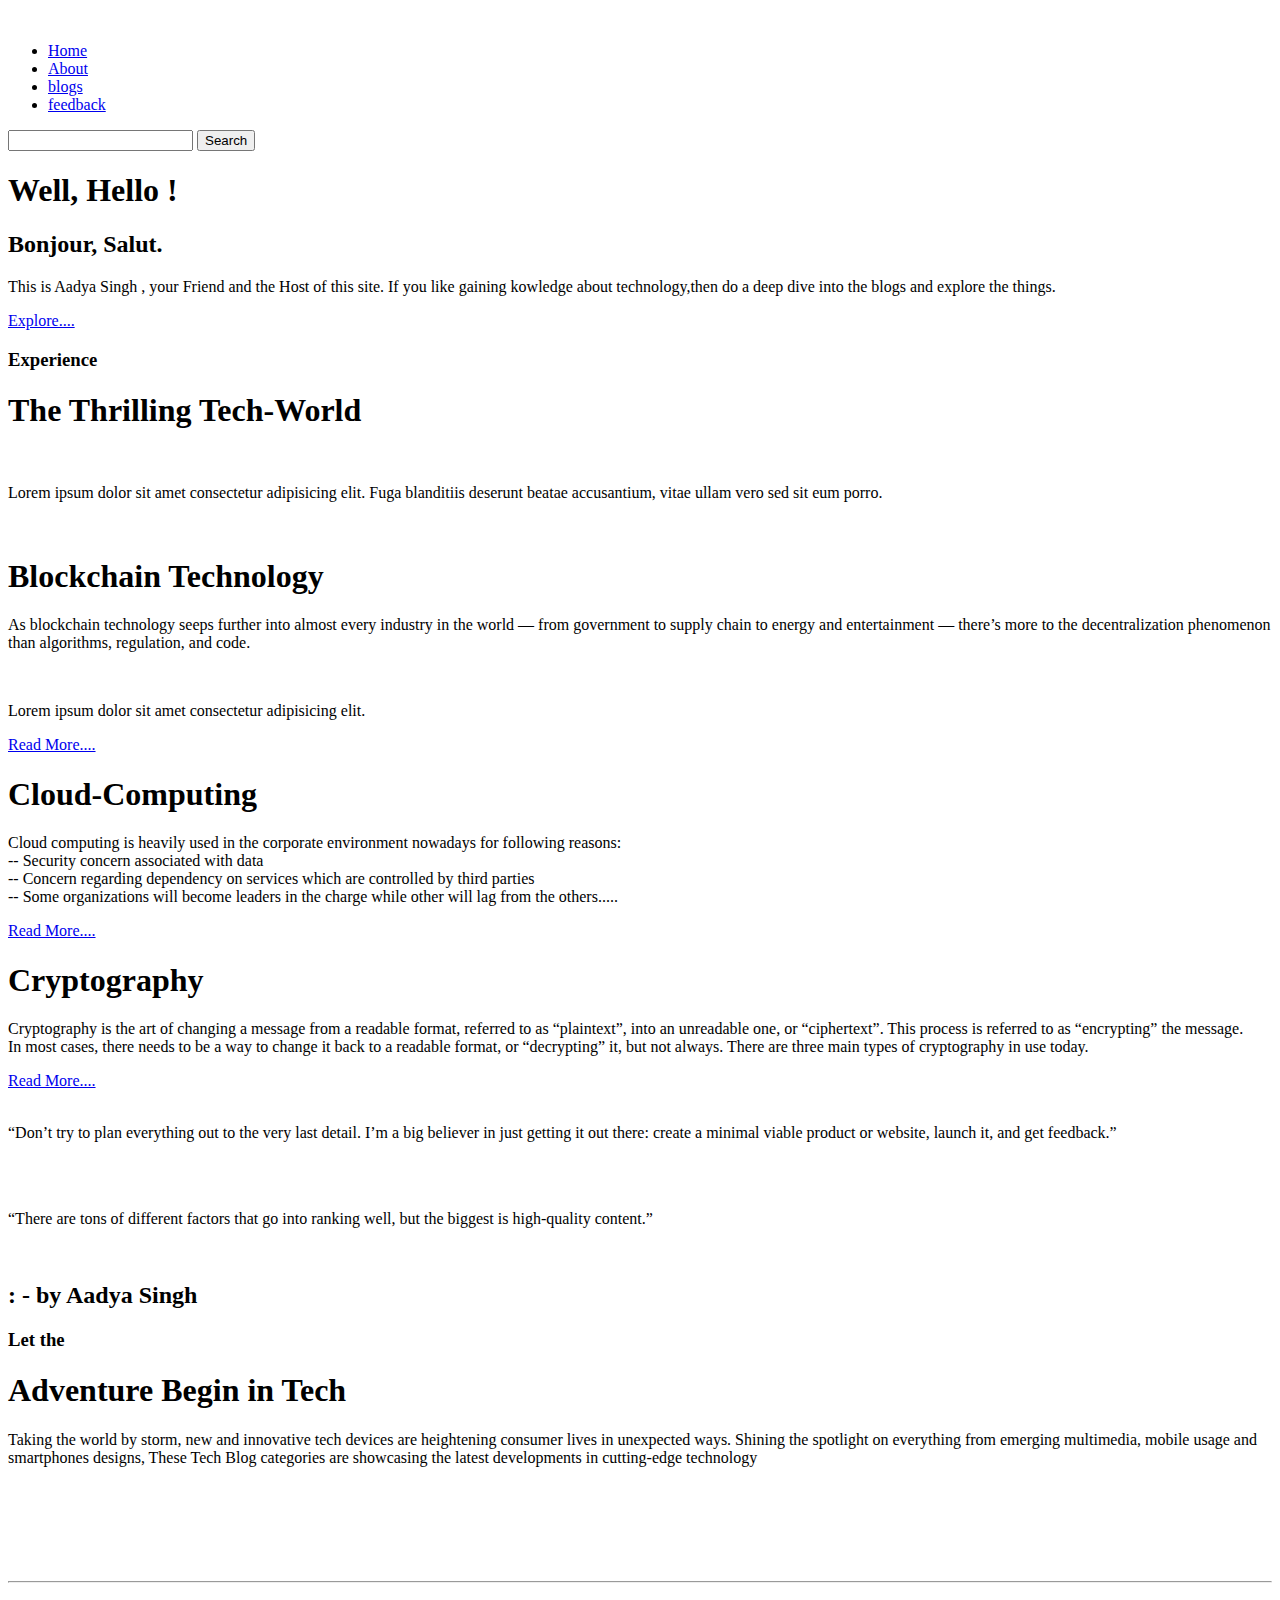
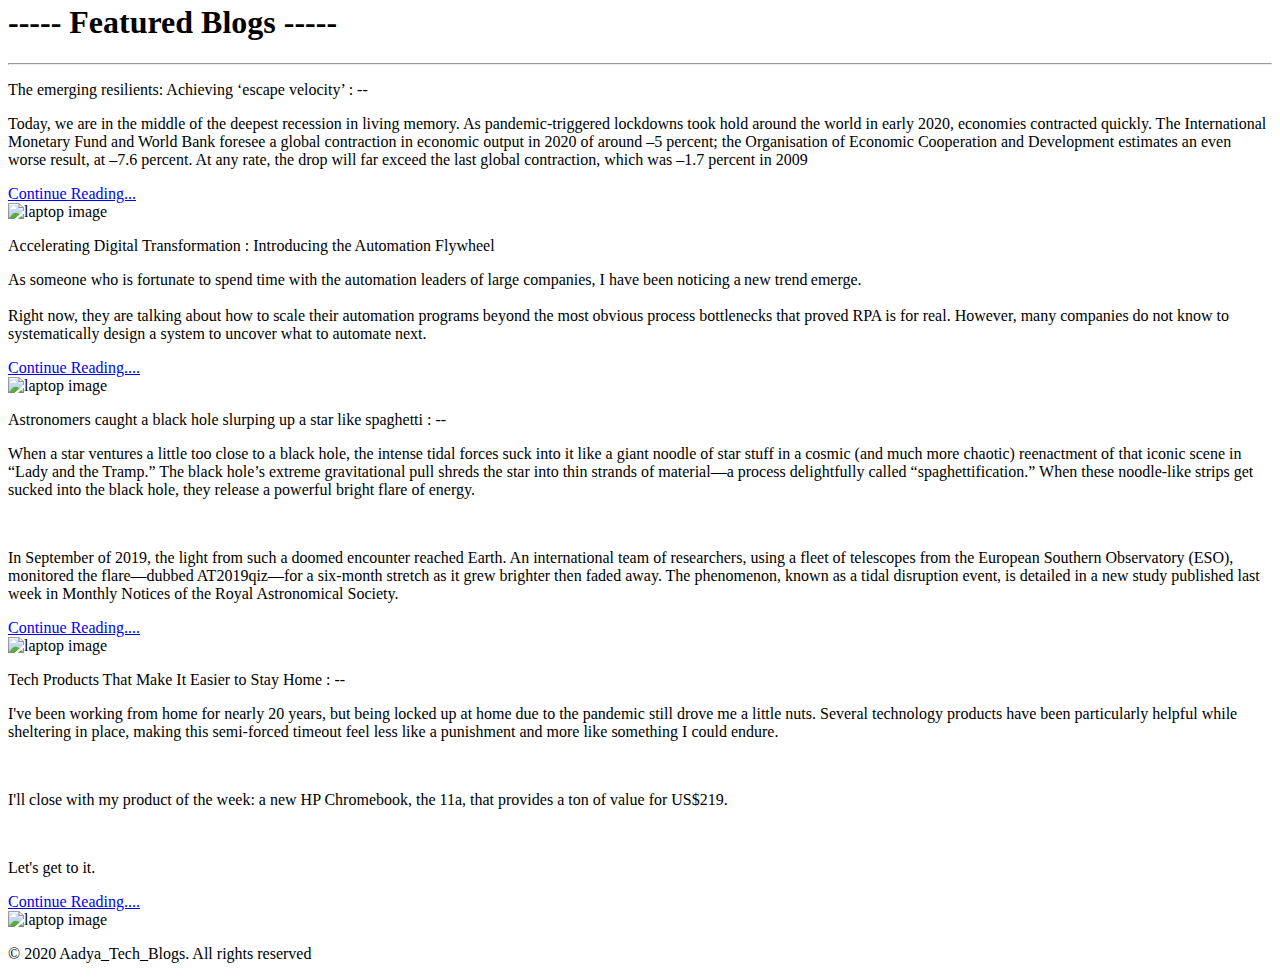
==== index.html @ 12268096 "Add files via upload" ====
<!doctype html>
<html lang="en">

<head>
    <meta charset="UTF-8">
    <meta name="viewport"
        content="width=device-width, user-scalable=no, initial-scale=1.0, maximum-scale=1.0, minimum-scale=1.0">
    <meta http-equiv="X-UA-Compatible" content="ie=edge">
    <title>Aadya's Tech blog | Home</title>
    <!--Ion Icons-->
    <link href="https://unpkg.com/ionicons@4.5.10-0/dist/css/ionicons.min.css" rel="stylesheet">
    <!--Google Fonts-->
    <link href="https://fonts.googleapis.com/css?family=Nunito&display=swap" rel="stylesheet">
    <link href="https://fonts.googleapis.com/css?family=Aldrich&display=swap" rel="stylesheet">
    <!--Our own stylesheet-->
    <link rel="stylesheet" href="styles.css">
    <link rel="stylesheet" href="responsive.css">
</head>

<body>
    <header>
        <div class="container">
            <nav class="navbar background h-nav-resp">
                <div class="nav-brand">
                    <!-- <a href="index.html"> -->
                    <a>
                        <img src="./images/logo.jpg" alt="">
                    </a>
                </div>

                <!-- <div class="menu-icons open">
                    <i class="icon ion-md-menu"></i>
                </div> -->

                <ul class="nav-list  v-class-resp">
                    <!-- <div class="menu-icons close">
                        <i class="icon ion-md-close"></i> -->

                    <li class="nav-item">
                        <a href="#" class="nav-link current">Home</a>
                    </li>

                    <li class="nav-item">
                        <a href="./about.html" class="nav-link">About</a>
                    </li>

                    <li class="nav-item">
                        <a href="#main" class="nav-link">blogs</a>
                    </li>

                    <li class="nav-item">
                        <a href="./feedback.html" class="nav-link">feedback</a>
                    </li>

                </ul>

                <div class="rightNav v-class-resp">
                    <input type="text" name="search" id="text">
                    <button class="btn "id="search">Search</button>
                </div>

                <div class="burger">
                    <div class="line"></div>
                    <div class="line"></div>
                    <div class="line"></div>
                </div>

            </nav>
        </div>
    </header>

    <main>
        <section class="hero">
            <div class="container">
                <div class="main-message">
                    <h1>Well, Hello !</h1>
                    <h2>Bonjour, Salut.</h2>
                    <p>
                        This is Aadya Singh , your Friend and the Host of this site. If you like gaining kowledge about
                        technology,then do a deep dive into the blogs and explore the things.
                    </p>
                    <div class="cta">
                        <a href="#section" class="btn">Explore....</a>
                    </div>
                </div>
                <!-- </div> -->
        </section>

        <section class="experience-outdoors">
            <div class="container">
                <div class="title-heading" id="section">
                    <h3>Experience</h3>
                    <h1>The Thrilling Tech-World</h1>
                    <br>
                    <p>Lorem ipsum dolor sit amet consectetur adipisicing elit. Fuga blanditiis deserunt beatae
                        accusantium, vitae ullam vero sed sit eum porro.</p>
                    <br>
                </div>

                <div class="activities-grid">
                    <!-- grid item 1 -->
                    <div class="activities-grid-item star-gazing">
                        <i class="icon ion-md-star"></i>
                        <h1>Blockchain Technology</h1>
                        <p>As blockchain technology seeps further into almost every industry in the world — from
                            government to supply chain to energy and entertainment — there’s more to the
                            decentralization phenomenon than algorithms, regulation, and code. </p>
                        <br>
                        <p>Lorem ipsum dolor sit amet consectetur adipisicing elit.</p>
                        <a
                            href="https://medium.com/singulardtv/the-7-best-blogs-for-learning-about-blockchain-culture-fe381e6a41e6">Read
                            More....</a>
                    </div>

                    <!-- grid item 2 -->
                    <div class="activities-grid-item hiking">
                        <i class="icon ion-md-compass"></i>
                        <h1>Cloud-Computing</h1>
                        <p>Cloud computing is heavily used in the corporate environment nowadays for following reasons:
                            <br>
                            -- Security concern associated with data
                            <br>
                            -- Concern regarding dependency on services which are controlled by third parties
                            <br>
                            -- Some organizations will become leaders in the charge while other will lag from the
                            others.....

                        </p>
                        <a href="https://intellipaat.com/blog/understanding-cloud-computing/">Read More....</a>
                    </div>

                    <!-- grid item 3 -->
                    <div class="activities-grid-item camping">
                        <i class="icon ion-md-star"></i>
                        <h1>Cryptography</h1>
                        <p>Cryptography is the art of changing a message from a readable format, referred to as
                            “plaintext”, into an unreadable one, or “ciphertext”. This process is referred to as
                            “encrypting” the message.
                            <br>
                            In most cases, there needs to be a way to change it back to a
                            readable format, or “decrypting” it, but not always. There are three main types of
                            cryptography in use today.</p>
                        <a href="https://www.comparitech.com/blog/information-security/cryptography-guide/">Read
                            More....</a>
                    </div>


                </div>
            </div>
        </section>

        <section class="testimonials">
            <div class="container">
                <div class="testimonial">
                    <div class="testimonial-text-box">
                        <br>
                        <p>“Don’t try to plan everything out to the very last detail. I’m a big believer in just getting
                            it out there: create a minimal viable product or website, launch it, and get feedback.”</p>
                        <br>
                        <br>
                        <p>“There are tons of different factors that go into ranking well, but the biggest is
                            high-quality content.”</p>
                        <i class="icon ion-md-quote"></i>
                    </div>
                    <div class="testimonial-customer">
                        <br>
                        <h2>: - by Aadya Singh</h2>
                    </div>
                </div>

            </div>
        </section>

        <section class="begin-adventure">
            <div class="container">
                <div class="title-heading" id="main">
                    <h3>Let the</h3>
                    <h1>Adventure Begin in Tech</h1>
                    <p>Taking the world by storm, new and innovative tech devices are heightening consumer lives in
                        unexpected ways. Shining the spotlight on everything from emerging multimedia, mobile usage and
                        smartphones designs, These Tech Blog categories are showcasing the latest developments in
                        cutting-edge technology</p>
                    <br>
                    <br>
                    <br>
                    <br>
                    <br>
                    <hr>
                    <h1>----- Featured Blogs -----</h1>
                    <hr>
                </div>
                <!-- <div class="adventure-grid">
                   // adventure grid item 1 //
                    <div class="adventure-grid-item">
                        <p>Lorem ipsum dolor sit amet consectetur adipisicing elit. Sed reiciendis quo, numquam aliquam
                            error iure molestias temporibus iusto ullam consequuntur! Corrupti minima eveniet suscipit
                            distinctio et rem, aut mollitia sed.</p>
                    </div> -->
            </div>
        </section>

        <section class="section">
            <div class="paras">
                <p class="sectionTag text-big">The emerging resilients: Achieving ‘escape velocity’ : --</p>
                <p class="sectionSubTag text-small"></p>
                <p> Today, we are in the middle of the deepest recession in living memory. As pandemic-triggered
                    lockdowns took hold around the world in early 2020, economies contracted quickly. The International
                    Monetary Fund and World Bank foresee a global contraction in economic output in 2020 of around –5
                    percent; the Organisation of Economic Cooperation and Development estimates an even worse result, at
                    –7.6 percent. At any rate, the drop will far exceed the last global contraction, which was –1.7
                    percent in 2009</p>
                <a
                    href="https://www.mckinsey.com/business-functions/risk/our-insights/the-emerging-resilients-achieving-escape-velocity">Continue
                    Reading...</a>
            </div>
            <div class="thumbnail">
                <img src="https://source.unsplash.com/900x900/?escapevelocity,science" alt="laptop image">
            </div>
        </section>

        <section class="section-left" id="about">
            <div class="paras">
                <p class="sectionTag text-big">Accelerating Digital Transformation : Introducing the Automation Flywheel
                </p>
                <p class="sectionSubTag text-small"></p>
                <p>As someone who is fortunate to spend time with the automation leaders of large companies, I have been
                    noticing a new trend emerge.
                    <br>
                    <br>
                    Right now, they are talking about how to scale their automation programs beyond the most obvious
                    process bottlenecks that proved RPA is for real. However, many companies do not know to
                    systematically design a system to uncover what to automate next.</p>
                <a href="https://www.uipath.com/blog/introducing-automation-flywheel">Continue Reading....</a>
            </div>
            <div class="thumbnail">
                <img src="https://source.unsplash.com/900x900/?robot,robotics" alt="laptop image">
            </div>
        </section>

        <section class="section" id="services">
            <div class="paras">
                <p class="sectionTag text-big">Astronomers caught a black hole slurping up a star like spaghetti : --
                </p>
                <p class="sectionSubTag text-small"></p>
                <p>When a star ventures a little too close to a black hole, the intense tidal forces suck into it like a
                    giant noodle of star stuff in a cosmic (and much more chaotic) reenactment of that iconic scene in
                    “Lady and the Tramp.” The black hole’s extreme gravitational pull shreds the star into thin strands
                    of material—a process delightfully called “spaghettification.” When these noodle-like strips get
                    sucked into the black hole, they release a powerful bright flare of energy.</p>
                <br>
                <p>In September of 2019, the light from such a doomed encounter reached Earth. An international team of
                    researchers, using a fleet of telescopes from the European Southern Observatory (ESO), monitored the
                    flare—dubbed AT2019qiz—for a six-month stretch as it grew brighter then faded away. The phenomenon,
                    known as a tidal disruption event, is detailed in a new study published last week in Monthly Notices
                    of the Royal Astronomical Society.</p>
                    <a href="https://www.popsci.com/story/science/black-hole-spaghettification-captured/">Continue Reading....</a>
            </div>
            <div class="thumbnail">
                <img src="https://source.unsplash.com/900x900/?blackhole,technology" alt="laptop image">
            </div>
        </section>

        <section class="section-left" id="about">
            <div class="paras">
                <p class="sectionTag text-big">Tech Products That Make It Easier to Stay Home : --</p>
                <p class="sectionSubTag text-small"></p>
                <p>I've been working from home for nearly 20 years, but being locked up at home due to the pandemic
                    still drove me a little nuts. Several technology products have been particularly helpful while
                    sheltering in place, making this semi-forced timeout feel less like a punishment and more like
                    something I could endure.</p>
                <br>
                <p>I'll close with my product of the week: a new HP Chromebook, the 11a, that provides a ton of value
                    for US$219.</p>
                <br>
                <p>Let's get to it.</p>
                <a href="https://www.technewsworld.com/story/86707.html">Continue Reading....</a>
            </div>
            <div class="thumbnail">
                <img src="https://source.unsplash.com/900x900/?technology,gadgets" alt="laptop image">
            </div>
        </section>

        <!-- 
            <section>
                 adventure grid item 2 
                <div class="adventure-grid-item">
                    <p>Lorem ipsum dolor sit amet consectetur adipisicing elit. Sed reiciendis quo, numquam aliquam
                        error iure molestias temporibus iusto ullam consequuntur! Corrupti minima eveniet suscipit
                        distinctio et rem, aut mollitia sed.</p>
                </div>

                <a class=btn href="#">Book your adventure</a>
            </section> -->


    </main>

    <footer>
        <p>&copy; 2020  Aadya_Tech_Blogs.  All rights reserved</p>
    </footer>
    <script type="text/javascript" src="scripts.js"></script>
</body>
    
</html>
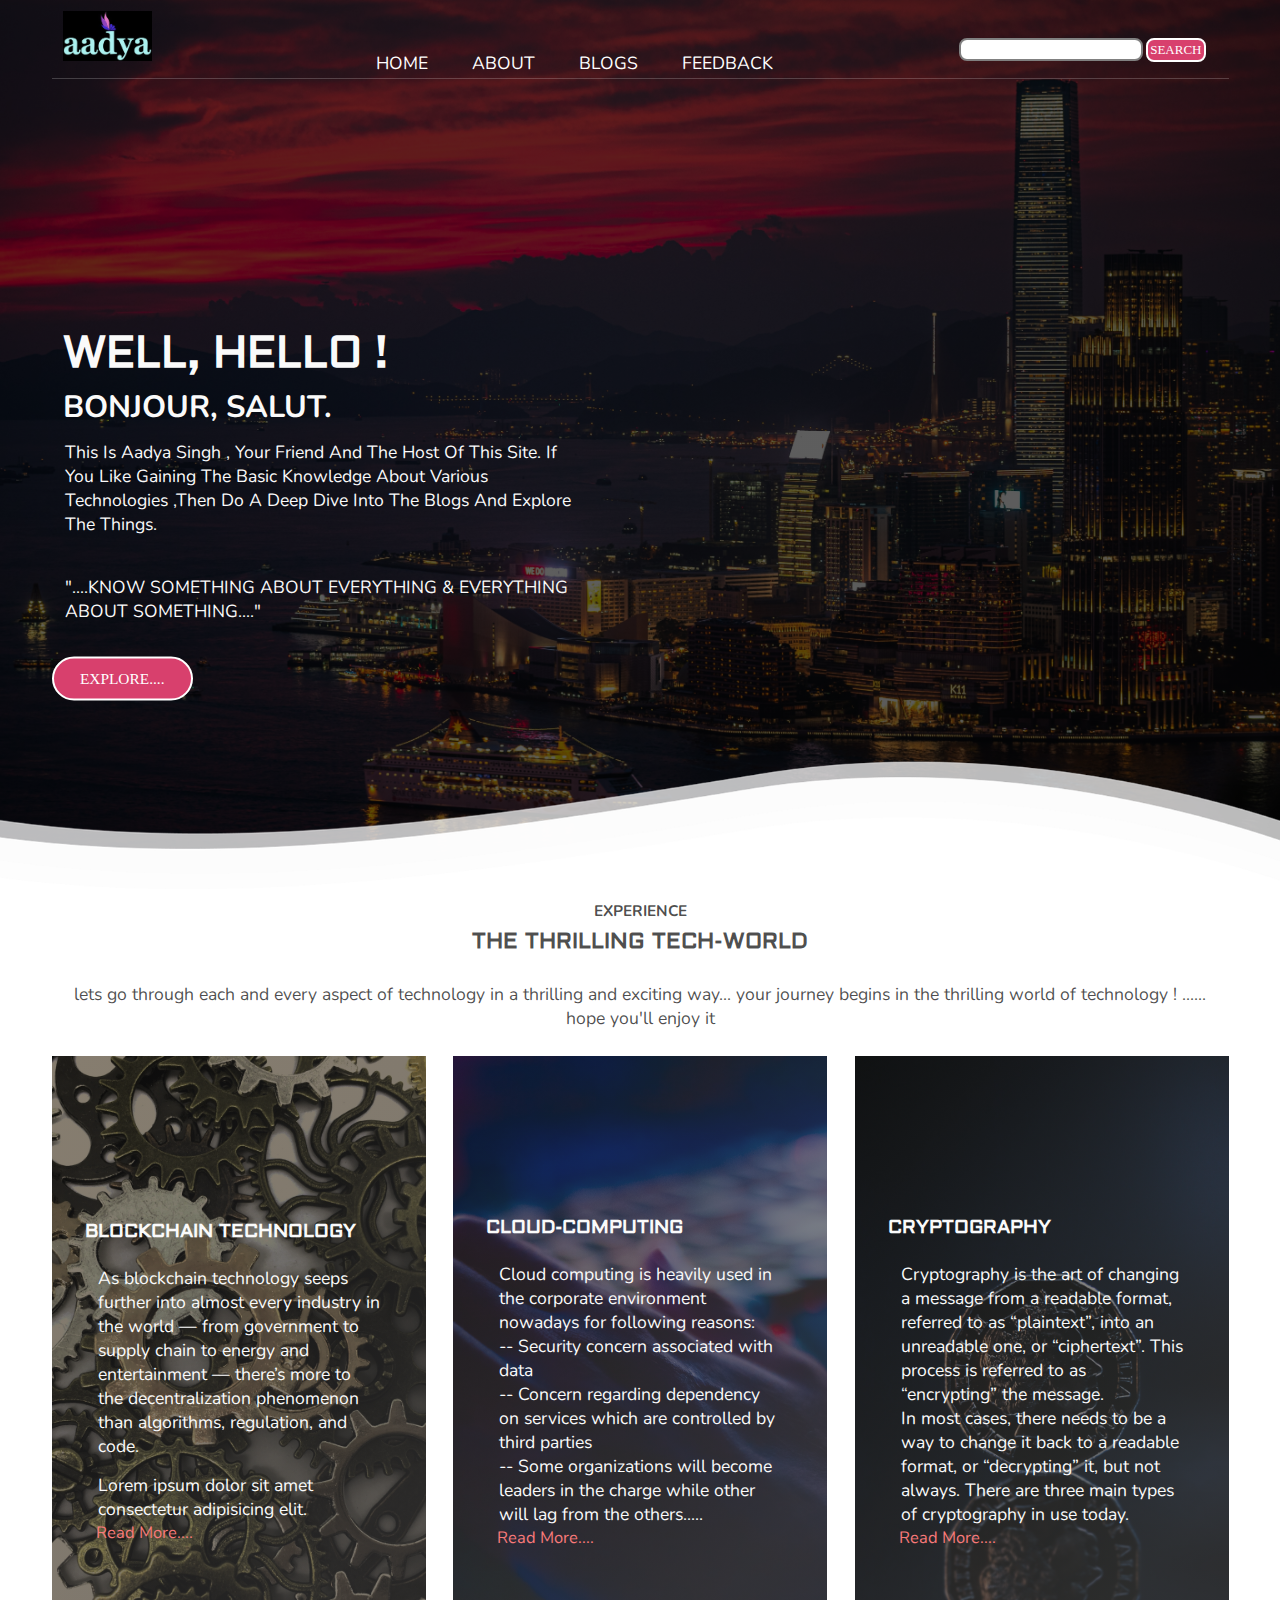
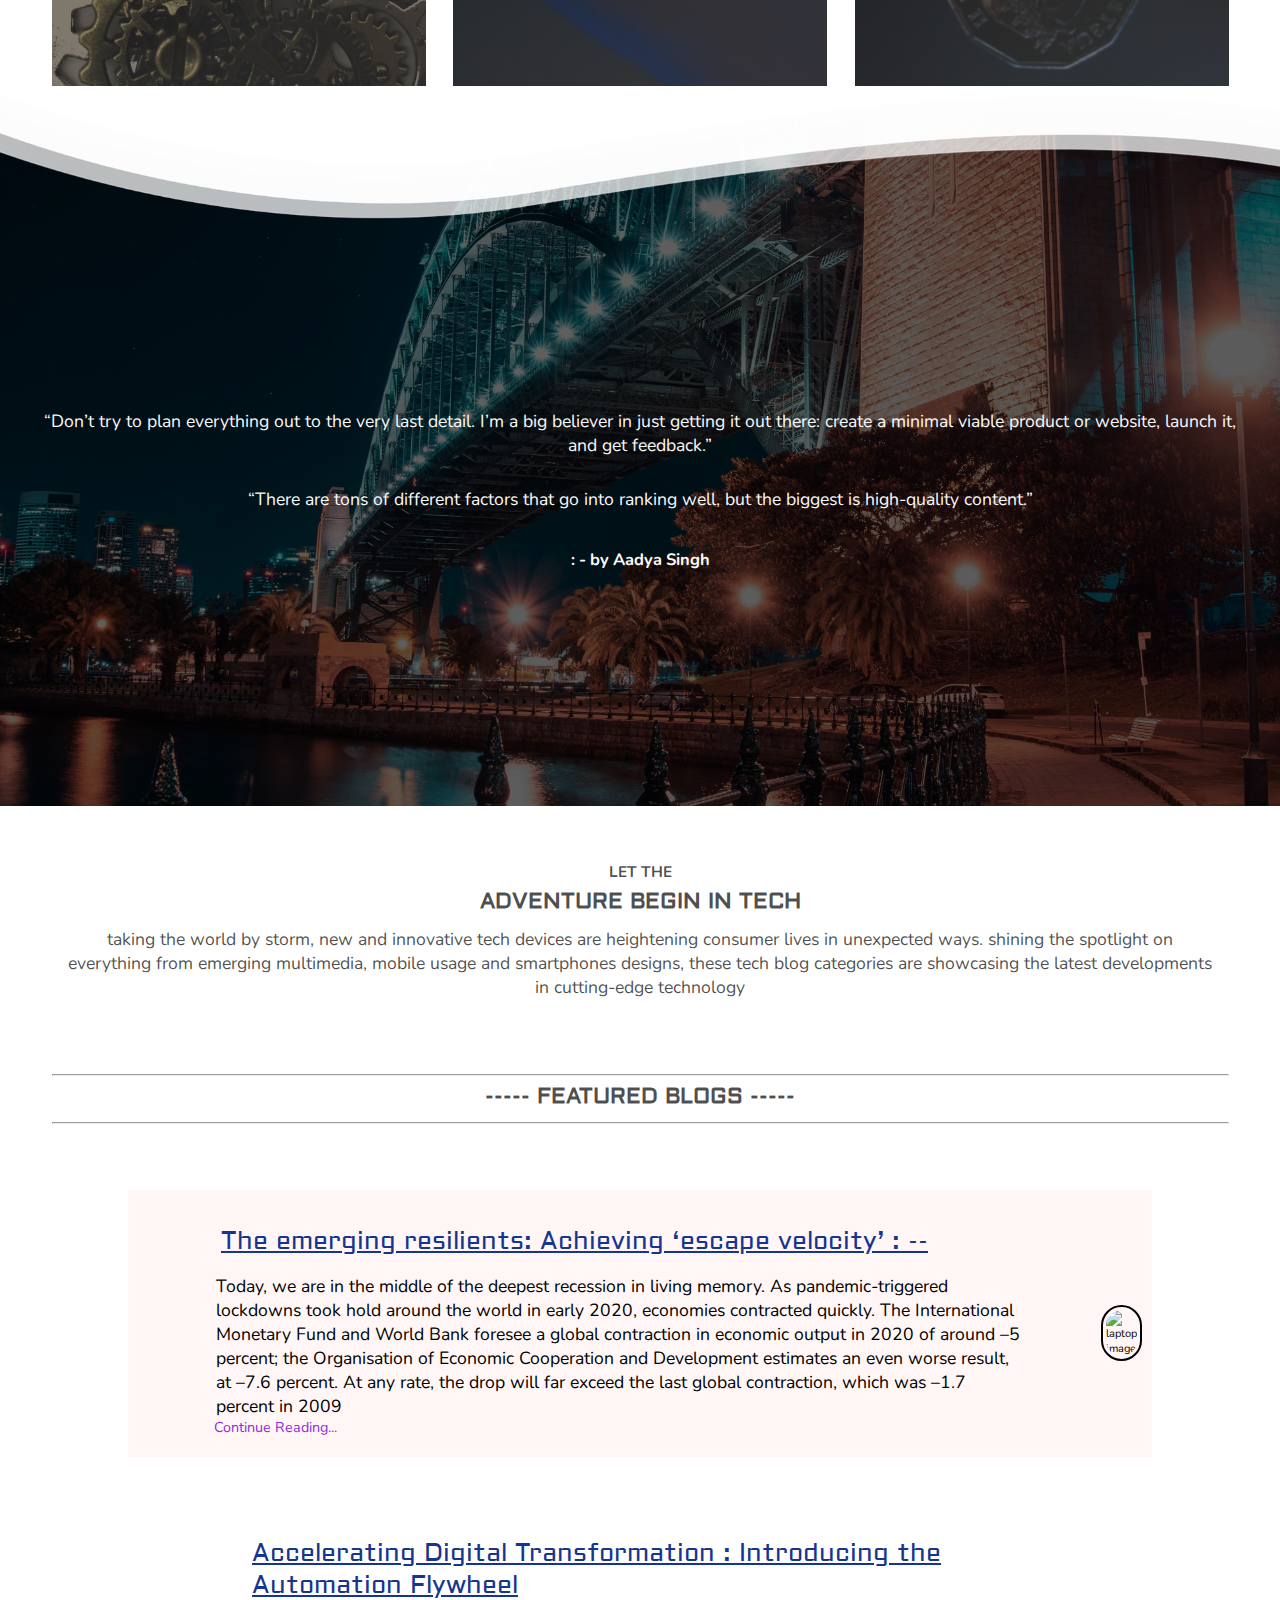
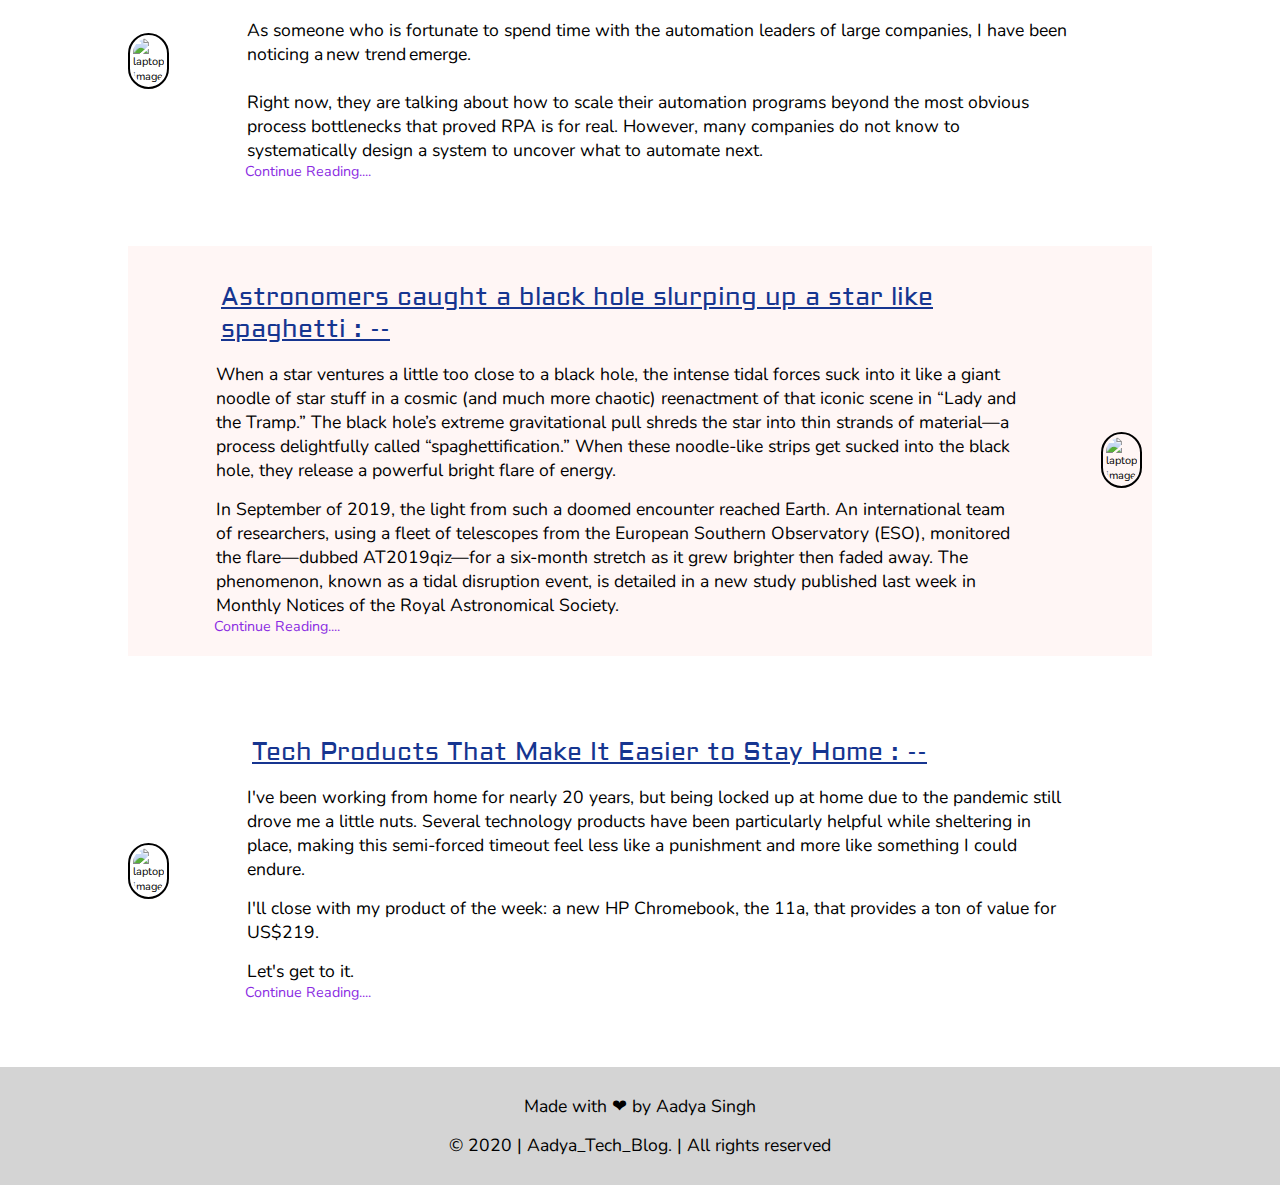
==== commit b236afca: "Add files via upload" ====
--- a/index.html
+++ b/index.html
@@ -6,7 +6,7 @@
     <meta name="viewport"
         content="width=device-width, user-scalable=no, initial-scale=1.0, maximum-scale=1.0, minimum-scale=1.0">
     <meta http-equiv="X-UA-Compatible" content="ie=edge">
-    <title>Aadya's Tech blog | Home</title>
+    <title>Aadya's Tech Blog | Home</title>
     <!--Ion Icons-->
     <link href="https://unpkg.com/ionicons@4.5.10-0/dist/css/ionicons.min.css" rel="stylesheet">
     <!--Google Fonts-->
@@ -22,20 +22,15 @@
         <div class="container">
             <nav class="navbar background h-nav-resp">
                 <div class="nav-brand">
-                    <!-- <a href="index.html"> -->
+                   
                     <a>
                         <img src="./images/logo.jpg" alt="">
                     </a>
                 </div>
 
-                <!-- <div class="menu-icons open">
-                    <i class="icon ion-md-menu"></i>
-                </div> -->
-
+               
                 <ul class="nav-list  v-class-resp">
-                    <!-- <div class="menu-icons close">
-                        <i class="icon ion-md-close"></i> -->
-
+                   
                     <li class="nav-item">
                         <a href="#" class="nav-link current">Home</a>
                     </li>
@@ -56,7 +51,7 @@
 
                 <div class="rightNav v-class-resp">
                     <input type="text" name="search" id="text">
-                    <button class="btn "id="search">Search</button>
+                    <button class="btn " id="search">Search</button>
                 </div>
 
                 <div class="burger">
@@ -76,8 +71,13 @@
                     <h1>Well, Hello !</h1>
                     <h2>Bonjour, Salut.</h2>
                     <p>
-                        This is Aadya Singh , your Friend and the Host of this site. If you like gaining kowledge about
-                        technology,then do a deep dive into the blogs and explore the things.
+                        This is Aadya Singh , your Friend and the Host of this site. If you like gaining the basic
+                        knowledge about various
+                        technologies ,then do a deep dive into the blogs and explore the things.
+                    </p>
+                    <br>
+                    <p>
+                        "....KNOW SOMETHING ABOUT EVERYTHING & EVERYTHING ABOUT SOMETHING...."
                     </p>
                     <div class="cta">
                         <a href="#section" class="btn">Explore....</a>
@@ -92,8 +92,8 @@
                     <h3>Experience</h3>
                     <h1>The Thrilling Tech-World</h1>
                     <br>
-                    <p>Lorem ipsum dolor sit amet consectetur adipisicing elit. Fuga blanditiis deserunt beatae
-                        accusantium, vitae ullam vero sed sit eum porro.</p>
+                    <p>Lets go through each and every aspect of technology in a thrilling and exciting way... Your Journey
+                        Begins in the Thrilling world of Technology ! ...... hope you'll enjoy it</p>
                     <br>
                 </div>
 
@@ -189,13 +189,6 @@
                     <h1>----- Featured Blogs -----</h1>
                     <hr>
                 </div>
-                <!-- <div class="adventure-grid">
-                   // adventure grid item 1 //
-                    <div class="adventure-grid-item">
-                        <p>Lorem ipsum dolor sit amet consectetur adipisicing elit. Sed reiciendis quo, numquam aliquam
-                            error iure molestias temporibus iusto ullam consequuntur! Corrupti minima eveniet suscipit
-                            distinctio et rem, aut mollitia sed.</p>
-                    </div> -->
             </div>
         </section>
 
@@ -253,7 +246,8 @@
                     flare—dubbed AT2019qiz—for a six-month stretch as it grew brighter then faded away. The phenomenon,
                     known as a tidal disruption event, is detailed in a new study published last week in Monthly Notices
                     of the Royal Astronomical Society.</p>
-                    <a href="https://www.popsci.com/story/science/black-hole-spaghettification-captured/">Continue Reading....</a>
+                <a href="https://www.popsci.com/story/science/black-hole-spaghettification-captured/">Continue
+                    Reading....</a>
             </div>
             <div class="thumbnail">
                 <img src="https://source.unsplash.com/900x900/?blackhole,technology" alt="laptop image">
@@ -280,25 +274,14 @@
             </div>
         </section>
 
-        <!-- 
-            <section>
-                 adventure grid item 2 
-                <div class="adventure-grid-item">
-                    <p>Lorem ipsum dolor sit amet consectetur adipisicing elit. Sed reiciendis quo, numquam aliquam
-                        error iure molestias temporibus iusto ullam consequuntur! Corrupti minima eveniet suscipit
-                        distinctio et rem, aut mollitia sed.</p>
-                </div>
-
-                <a class=btn href="#">Book your adventure</a>
-            </section> -->
-
-
     </main>
 
     <footer>
-        <p>&copy; 2020  Aadya_Tech_Blogs.  All rights reserved</p>
+        <p>Made with ❤ by Aadya Singh</p>
+        <br>
+        <p>&copy; 2020 | Aadya_Tech_Blog. | All rights reserved</p>
     </footer>
     <script type="text/javascript" src="scripts.js"></script>
 </body>
-    
+
 </html>--- a/styles.css
+++ b/styles.css
@@ -0,0 +1,602 @@
+/*Start*/
+/* global styles */
+*, 
+*::before,
+*::after{
+    margin: 0;
+    padding: 0;
+    box-sizing: border-box;
+}
+
+html{
+    scroll-behavior: smooth;
+    font-family: 'Nunito', sans-serif;
+    font-size: 11px;
+    box-sizing: border-box;
+}
+
+a{
+    text-decoration: none;
+    font-size: 1.5rem;
+    color: rgb(248, 122, 122);
+    padding-left: 1rem;
+}
+
+ul{
+  list-style: none;
+}
+
+p{
+    font-size: 1.6rem;
+    padding: 0px 13px;
+}
+
+.nav-brand img{
+    width: 534%;
+    max-width: fit-content;
+    height: 50px;
+    filter: invert(1);
+}
+
+section{
+    padding: 5rem 0;
+}
+
+/* body{
+    background-color: cornflowerblue;
+} */
+
+/* header */
+header{
+    width: 100%;
+    height: 5rem;
+    position: absolute;
+    top: 0;
+    left: 0;
+    z-index: 1; 
+}
+
+.container{
+    width: 100%;
+    /* height: 680px; */
+    max-width: 110rem;
+    margin: 0 auto;
+    padding: 0 1.5rem;
+}
+
+nav{
+    width: 100%;
+    position: relative;
+    display: flex;
+    align-items: center;
+    justify-content: space-between;
+    padding: 1rem 0;
+    border-bottom: 1px solid rgba(255,255,255,.2);
+}
+
+.nav-brand{
+    width: 2rem;
+}
+
+.menu-icons i{
+    font-size: 3.5rem;
+    color: #fafafa;
+    cursor: pointer;
+}
+
+.close i{
+    color: #eb648c;
+}
+
+.nav-list{
+    width: 120rem;
+    height: 14vh;
+    background-color: transparent;
+    color: white;
+    position: absolute;
+    top: 0;
+    right: 0;
+    display: flex;
+    flex-direction: row;
+    align-items: center;
+    justify-content: center;
+    z-index: 1500;
+    transition: all 0.3s ease-in-out;
+}
+
+/* .nav-list.active{
+    right: 0;
+} */
+
+/* .close{
+    position: absolute;
+    top: 1rem;
+    left: 1.5rem;
+} */
+
+.nav-item{
+    margin: 1.5rem ;
+}
+
+.nav-link{
+    font-size: 1.6rem;
+    text-transform: uppercase;
+    color: white;
+}
+
+.nav-link:hover{
+    color: palevioletred;
+}
+
+
+.rightNav{
+    /* display:flex; */
+    /* background-color: violet; */
+    width: 50%;
+    text-align: right;
+    padding: 0 23px;
+    cursor: pointer;
+}
+
+#search{
+    padding: 2px;
+    font-size: 13px;
+    border: 2px solid white;
+    border-radius: 8px;
+    cursor: pointer;
+    outline: none;
+   
+}
+
+#search:hover{
+    background-color: #ad37d3;
+}
+
+#text{
+    padding: 2px;
+    font-size: 13px;
+    border: 2px solid grey;
+    border-radius: 8px;
+    cursor: pointer;
+    outline: none;
+   
+}
+
+
+.form-input{
+    font-size: 19px;
+    width: 100%;
+    padding: 5px 13px;
+    margin: 12px 0;
+    border: 2px solid grey;
+    border-radius: 6px;
+    outline: none;
+    font-family: 'Segoe UI', Tahoma, Geneva, Verdana, sans-serif;
+    
+}
+
+.btn{
+    background-color: #d8406d; 
+    border: 2px solid white;
+    font-size: 1.4rem;
+    border-radius: 2rem;
+    color: white;
+    display: inline-block;
+    margin-top: 2rem;
+    padding: 1rem 2.4rem;
+    text-transform: uppercase;
+    transition: all 0.3s ease-in-out;
+    cursor: pointer;
+    font-family: 'Sansita Swashed', cursive;
+}
+
+
+.btn-sm{
+    padding: 6px 10px;
+    vertical-align: middle;
+    cursor: pointer;
+}
+
+
+
+
+/* hero */
+.hero{
+    width: 100%;
+    height: 100vh;
+    background: linear-gradient(135deg, rgb(0 0 0 / 61%) 0%, #000000a6 100%), url("images/bg.jpg") center no-repeat;
+    background-size: cover;
+    position: relative;
+}
+
+.hero::before{
+    content: "";
+    position: absolute;
+    left: 0;
+    bottom: -3px;
+    width: 100%;
+    height: 14.5rem;
+    background: url("images/wave-large.png") center no-repeat;
+    background-size: cover;
+}
+
+.main-message{
+    width: 100%;
+    max-width: 50rem;
+    color: #fafafa;
+    text-transform: uppercase;
+    transform: translateY(70%);
+}
+
+.main-message h2{
+    font-size: 2.8rem;
+    margin: 0 1rem;
+}
+
+.main-message h1{
+    font-family: 'Aldrich', sans-serif;
+    font-size: 4rem;
+    margin: 0.5rem 1rem;
+}
+
+.main-message p{
+    margin: 12px 0;
+    text-transform: capitalize;
+}
+
+.btn:hover{
+    background-color: #ad37d3;
+}
+
+
+
+
+
+
+
+.section{
+    /* height: 400px; */
+    width: 100%;
+    display: flex;
+    align-items: center;
+    justify-content: space-evenly;
+    max-width: 80%;
+    margin: auto;
+    /* font-family: 'Sansita Swashed', cursive; */
+    padding: 10px;
+    background-color: #fa1a0a0a;
+}
+
+.section-left{ 
+    /* height: 400px; */
+    width: 100%;
+    display: flex;
+    align-items: center;
+    justify-content: space-evenly;
+    max-width: 80%;
+    margin: auto;
+    flex-direction: row-reverse;
+    /* font-family: 'Aldrich',sans-serif; */
+}
+
+.thumbnail img{
+    height: 260px;
+    border: 2px solid black;
+    border-radius: 26px;
+    margin-top: 19px ;
+    padding: 3px 3px;
+    
+   
+}
+
+/* img {
+    /* width: 100%; */
+   
+    /* height: 50px; */
+    /* filter: invert(1); */
+
+
+.paras{
+    padding: 10px 65px;
+
+}
+
+.paras a{
+    color: blueviolet;
+    padding-left: 1rem;
+    font-size: 1.3rem;
+}
+
+
+.sectionTag{
+padding: 16px 18px;
+font-family: 'Aldrich',sans-serif;
+}
+
+.sectionSubTag{
+    /* font-family: 'Segoe UI', Tahoma, Geneva, Verdana, sans-serif; */
+    font-family: 'Sansita Swashed', cursive;
+}
+
+.text-big{
+    font-size: 25px;
+    color: #163590;
+    text-decoration: underline;
+}
+
+.text-small{
+    font-size: 16px;
+}
+
+
+
+
+
+
+
+/* experience the outdoors */
+.experience-outdoors{
+    padding: 0%;
+}
+
+.title-heading{
+  text-align: center;
+    text-transform: uppercase;
+    margin-bottom: 1rem;
+    color: rgba(0,0,0,.7); 
+}
+
+.title-heading h3{
+    font-size: 1.4rem;
+}
+
+.title-heading h1{
+    font-family: 'Aldrich',sans-serif;
+    font-size: 2rem;
+    margin: .5rem 0 1rem;
+}
+
+.title-heading p{
+    text-transform: lowercase;
+}
+
+.activities-grid{
+    display: grid;
+    grid-template-columns: repeat(auto-fit, minmax(25rem, 1fr));
+    grid-gap: 2.5rem;
+}
+
+.activities-grid-item{
+    height: 70vh;
+    padding: 3rem;
+    color: #fafafa;
+    position: relative;
+    display: flex;
+    flex-direction: column;
+    justify-content: center;
+    cursor: pointer;
+    z-index: 1;
+}
+
+.activities-grid-item::before{
+    content: "";
+    position: absolute;
+    top: 0;
+    left: 0;
+    width: 100%;
+    height: 100%;
+    background-image:  linear-gradient(135deg, rgb(19 18 18 / 46%) 0%, #3e3d3da1 80%);
+     /* linear-gradient(135deg, rgba(49,24,131,0.9) 0%, rgba(72,56,149,0.8) 100%); */
+    z-index: -1;
+}
+
+.star-gazing{
+    background: url("images/blockchain.jpg") center no-repeat; 
+    background-size: cover;
+}
+
+.hiking{
+    background: url("images/cloud-computing.jpg") center no-repeat; 
+    background-size: cover;
+}
+
+.camping{
+    background: url("images/cryptography.jpg") center no-repeat; 
+    background-size: cover;
+}
+
+.activities-grid-item i{
+    font-size: 4rem;
+    color: #eb648c;
+}
+
+.activities-grid-item h1{
+    font-family: 'Aldrich',sans-serif;
+    font-size: 1.7rem;
+    text-transform: uppercase;
+    margin: 2rem 0;
+}
+
+/* testimonials */
+.testimonials{
+    width: 100%;
+    height: 80vh;
+    background: linear-gradient(135deg, rgb(0 0 0 / 61%) 0%, #000000a6 100%), url(images/testimonials-bg.jpg) center no-repeat;
+    background-size: cover;
+    position: relative;
+}
+
+.testimonials::before{
+    content: "";
+    position: absolute;
+    top: -3px;
+    left: 0;
+    width: 100%;
+    height: 13.9rem;
+    background: url("images/wave-large-reversed.png")center no-repeat;
+    background-size: cover;
+}
+
+.testimonial{
+    width: 100%;
+    color: #fafafa;
+    position: absolute;
+    top: 55%;
+    left: 50%;
+    transform: translate(-50%, -50%);
+    text-align: center;
+}
+
+.testimonial-text-box{
+    padding: 0 1.5rem;
+    margin-bottom: 2rem;
+    position: relative;
+}
+
+.testimonial-text-box i{
+    position: absolute;
+    top: -8rem;
+    left: 50%;
+    transform: translateX(-50%);
+    color: #d8406d;
+    font-size: 8rem;
+    opacity: .5;
+    z-index: -1;
+}
+
+.testimonial-customer img{
+    width: 10rem;
+    height: 10rem;
+    border-radius: 100%;
+    border: 3px solid #eb648c;
+}
+
+/* begin adventures */
+.adventure-grid{
+    display: grid;
+    grid-template-columns: repeat(auto-fit, minmax(25rem, 1fr));
+    grid-gap: 2.5rem;
+    margin-bottom: 2rem;
+}
+
+.adventure-grid-item p{
+    color: rgba(0,0,0,.7);
+}
+
+.contact{
+    height: 100%;
+    width: 100%;
+    content: "";
+    padding: 5rem;
+    top: 0;
+    left: 0;
+    color: #000106fc;
+    text-decoration: underline;
+    position: absolute;
+    display: flex;
+    flex-direction: column;
+    justify-content: center;
+    background: linear-gradient(135deg,rgb(235 232 232 / 5%) 0%,#ffa6a600 100%), url("images/contact.jpg") center no-repeat fixed;
+    background-size: cover;
+    background-blend-mode: soft-light;
+    opacity: 0.8;
+    z-index: -1;
+}
+
+/* .contact::before{
+   
+    position: absolute;
+    
+    width: 100%;
+    height: 100%;
+    
+     /* linear-gradient(135deg, rgba(49,24,131,0.9) 0%, rgba(72,56,149,0.8) 100%); */
+    /* z-index: -1; */ 
+
+
+
+.text-center{
+    font-size: 35px;
+    text-align: center;
+    padding-top: 30px;
+    font-family: 'Sansita Swashed', cursive;
+
+}
+
+.form{
+    /* display: flex;
+    flex-direction: column;
+    justify-content: center
+    width: 100%;
+    align-items: center; */
+    max-width: 62%;
+    margin: 25px auto; 
+}
+
+.form-input{
+    font-size: 19px;
+    width: 100%;
+    padding: 5px 13px;
+    margin: 12px 0;
+    border: 2px solid black;
+    border-radius: 6px;
+    outline: none;
+    font-family: 'Segoe UI', Tahoma, Geneva, Verdana, sans-serif;
+}
+
+footer{
+    padding: 2.5rem 0;
+    background-color: #1111122e;
+    text-align: center;
+    /* justify-content: center; */
+    color: rgb(0 0 0);
+}
+
+.burger{
+    display: none;
+    position: absolute;
+    cursor: pointer;
+    right: 5%;
+    top: 15px;
+}
+
+.line{
+    width: 33px;
+    background-color: white;
+    height: 4px;
+    margin: 5px 3px;
+}
+
+
+.about-us{
+    width: 100vw;
+    height: 65vh;
+    background:/*linear-gradient(135deg, rgb(0 0 0 / 61%) 0%, #000000a6 100%),*/ url(images/about-bg..jpg) center no-repeat; 
+    background-size: cover;
+    position: relative;
+}
+
+.about-us img{
+    display: flex;
+}
+
+.me{
+    font-size: 6rem;
+    text-align: center;
+    text-decoration: underline;
+    margin-top: 28rem;
+}
+
+.about{
+    padding: 0 12rem;
+}
+.about h1{
+    margin: 0 2.2rem;
+    font-size: 2.3rem;
+}
+.about p{
+    font-size: 1.7rem;
+    padding: 0px 21px;
+}
+
+
--- a/responsive.css
+++ b/responsive.css
@@ -0,0 +1,523 @@
+/* media queries */
+ @media only screen and (max-width: 375px){
+    .hero::before{
+        height: 5.4rem;
+        background: url("images/wave-small.png");
+        background-size: cover;
+    }
+
+    .nav-brand img {
+        width: 400%;
+        max-width: fit-content;
+        height: 45px;
+        filter: invert(1);
+    }
+
+    .nav-list{
+        flex-direction: column;
+    }
+
+    .navbar{
+        flex-direction: column;
+        height: 478px;
+        transition: all 0.3s ease-out;
+    }
+
+    .burger{
+        display: block;
+    }
+
+    .h-nav-resp{
+        height: 65px;
+    }
+
+    .v-class-resp{
+        opacity: 0;
+    }
+
+    .testimonials::before{
+        height: 7.4rem;
+        background: url("images/wave-small-reversed.png");
+        background-size: cover;
+    }
+
+    testimonial-text-box i {
+        position: absolute;
+        top: -4rem;
+        left: 50%;
+        transform: translateX(-50%);
+        color: #d8406d;
+        font-size: 5rem;
+        opacity: .5;
+        z-index: -1;
+    }
+
+    .main-message{
+        transform: translateY(50%);
+    }
+
+    .main-message h1 {
+        font-family: 'Aldrich', sans-serif;
+        font-size: 3rem;
+        margin: 0.5rem 1rem;
+    }
+
+    .main-message h2 {
+        font-size: 1.8rem;
+        margin: 0 1rem;
+    }    
+
+    p{
+        font-size: 1.4rem;
+        padding: 0px 13px;
+    }
+
+    .btn {
+        background-color: #d8406d;
+        border: 2px solid white;
+        font-size: 1.4rem;
+        border-radius: 2rem;
+        color: white;
+        display: inline-block;
+        margin-top: 2rem;
+        padding: 0.5rem 1.4rem;
+        text-transform: uppercase;
+        transition: all 0.3s ease-in-out;
+        cursor: pointer;
+        font-family: 'Sansita Swashed', cursive;
+    }
+
+    .section{
+        flex-direction: column-reverse;
+    }
+
+    .section-left{
+        flex-direction: column-reverse;
+    }
+
+    .text-small{
+        text-align: center;
+    }
+
+    .text-big{
+        text-align: center;
+        font-size: 22px;
+    }
+
+    .buttons{
+        text-align: center;
+    }
+
+    .paras{
+        padding: 0px;
+    }
+
+    .thumbnail img {
+        height: 170px;
+    }
+}
+
+@media only screen and (max-width: 411px){
+
+    .nav-list{
+        flex-direction: column;
+    }
+
+    .nav-brand img {
+        width: 416%;
+        max-width: fit-content;
+        height: 48px;
+        filter: invert(1);
+    }
+
+    .main-message h1 {
+        font-family: 'Aldrich', sans-serif;
+        font-size: 3rem;
+        margin: 0.5rem 1rem;
+    }
+
+    .main-message h2 {
+        font-size: 1.8rem;
+        margin: 0 1rem;
+    }    
+
+    p{
+        font-size: 1.4rem;
+        padding: 0px 13px;
+    }
+
+    .btn {
+        background-color: #d8406d;
+        border: 2px solid white;
+        font-size: 1.4rem;
+        border-radius: 2rem;
+        color: white;
+        display: inline-block;
+        margin-top: 2rem;
+        padding: 0.5rem 1.4rem;
+        text-transform: uppercase;
+        transition: all 0.3s ease-in-out;
+        cursor: pointer;
+        font-family: 'Sansita Swashed', cursive;
+    }
+
+    .navbar{
+        flex-direction: column;
+        height: 478px;
+        transition: all 0.3s ease-out;
+    }
+
+    .burger{
+        display: block;
+    }
+
+    .h-nav-resp{
+        height: 65px;
+    }
+
+    .v-class-resp{
+        opacity: 0;
+    }
+
+    .hero::before{
+        height: 9.4rem;
+        background: url("images/wave-medium.png");
+        background-size: cover;
+    }
+
+    .testimonials::before{
+        height: 9.4rem;
+        background: url("images/wave-medium-reversed.png");
+        background-size: cover;
+    }
+
+    .testimonial-text-box i {
+        position: absolute;
+        top: -8rem;
+        left: 50%;
+        transform: translateX(-50%);
+        color: #d8406d;
+        font-size: 5rem;
+        opacity: .5;
+        z-index: -1;
+    }
+}
+
+@media only screen and (max-width: 700px){
+    header{
+        height: 8rem;
+    }
+
+    .nav-list{
+        flex-direction: column;
+    }
+
+    .navbar{
+        flex-direction: column;
+        height: 478px;
+        transition: all 0.3s ease-out;
+    } 
+    
+    .nav-brand{
+        width: 3.5;
+    }
+
+
+    .burger{
+        display: block;
+    }
+   
+    .menu-icons{
+        display: none;
+    }
+
+    .nav-item{
+        margin: 0.2rem;
+    }
+
+    .nav-link ,
+    .current{
+        color: #fafafa;
+        position: relative;
+        font-size: 1.3rem;
+    }
+
+    .nav-link::before ,
+    .current::before{
+        content: "";
+        position: relative;
+        left: 0;
+        bottom: -.5rem;
+        background-color: #eb648c;
+        width: 100%;
+        height: 2px;
+        transform: scaleX(0);
+        transform-origin: left;
+        transition: transform 650ms;
+    }
+
+    .current::before{
+        transform: scaleX(1);
+    }
+
+    .nav-link:hover::before{
+        transform: scaleX(1);
+    }
+
+    .hero{
+        height: 92vh;
+    }
+
+    .main-message{
+        transform: translateY(50%);
+    }
+
+    .title-heading h1{
+        font-size: 1.8rem;
+    } 
+    
+    .h-nav-resp{
+        height: 65px;
+    }
+
+    .v-class-resp{
+        opacity: 0;
+    }
+
+    .hero::before{
+        height: 9.4rem;
+        background: url("images/wave-medium.png");
+        background-size: cover;
+    }
+
+    .testimonials::before{
+        height: 9.4rem;
+        background: url("images/wave-medium-reversed.png");
+        background-size: cover;
+    }
+
+    .section{
+        flex-direction: column-reverse;
+    }
+
+    .section-left{
+        flex-direction: column-reverse;
+    }
+
+    .text-small{
+        text-align: center;
+    }
+
+    .text-big{
+        text-align: center;
+        font-size: 22px;
+    }
+
+    .buttons{
+        text-align: center;
+    }
+
+    .paras{
+        padding: 0px;
+    }
+}
+
+@media only screen and (max-width: 951px){
+   
+    header{
+        height: 11rem;
+    }
+
+    .nav-item{
+        margin: 0.2rem;
+        color: white;
+    }
+
+    .nav-link ,
+    .current{
+        color: white;
+        position: relative;
+        font-size: 1.4rem;
+    }
+
+    .nav-list{
+        width: 168rem;
+        height: 14vh;
+        background-color: transparent;
+        position: relative;
+        top: 0;
+        right: 0;
+        display: flex;
+        color: white;
+        flex-direction: column;
+        align-items: center;
+        justify-content: center;
+        z-index: 1500;
+        transition: all 0.3s ease-in-out;
+    } 
+
+    .navbar{
+        flex-direction: column;
+        height: 166px;
+        transition: all 0.3s ease-out;
+    }
+
+    .burger{
+        display: block;
+    }
+
+    .h-nav-resp{
+        height: 65px;
+    }
+
+    .v-class-resp{
+        opacity: 0;
+    }
+
+    .hero::before{
+        height: 10.7rem;
+        background: url("images/wave-large.png");
+        background-size: cover;
+    }
+
+    .testimonials::before{
+        height: 10.7rem;
+        background: url("images/wave-large-reversed.png");
+        background-size: cover;
+    }
+
+    .rightNav{
+        /* display:flex; */
+        /* background-color: violet; */
+        width: 50%;
+        height: 65px;
+        text-align: center;
+        padding: 0 23px;
+        cursor: pointer;
+        transition: all 0.3s ease-out;
+    }
+    
+    #search{
+        padding: 4px;
+        font-size: 12px;
+        border: 2px solid white;
+        border-radius: 15px;
+        width: 100%;
+    }
+    
+    #search:hover{
+        background-color: #ad37d3;
+    }
+    
+    .btn {
+        background-color: #d8406d;
+        border: 2px solid white;
+        font-size: 1.4rem;
+        border-radius: 2rem;
+        color: white;
+        display: inline-block;
+        margin-top: 2rem;
+        padding: 0.5rem 1.2rem;
+        text-transform: uppercase;
+        transition: all 0.3s ease-in-out;
+        cursor: pointer;
+        font-family: 'Sansita Swashed', cursive;
+    }
+    
+    .hero{
+        height: 95vh;
+    }
+
+    .main-message h1 {
+        font-family: 'Aldrich', sans-serif;
+        font-size: 3rem;
+        margin: 0.5rem 1rem;
+    }
+
+    .main-message h2 {
+        font-size: 2.3rem;
+        margin: 0 1rem;
+    }
+
+    .activities-grid {
+        grid-gap: 1.2rem;
+    }
+    
+    .activities-grid-item {
+        height: 89vh;
+    }
+
+.form-input{
+    font-size: 19px;
+    width: 100%;
+    padding: 5px 13px;
+    margin: 12px 0;
+    border: 2px solid grey;
+    border-radius: 6px;
+    outline: none;
+    font-family: 'Segoe UI', Tahoma, Geneva, Verdana, sans-serif;
+    }
+
+.me{
+    font-size: 4rem;
+    text-align: center;
+    text-decoration: underline;
+    }
+
+
+/* @media only screen and (max-width: 1270px){
+    .nav-list{
+        width: 124rem;
+        height: 18vh;
+        background-color: transparent;
+        color: white;
+        position: absolute;
+        top: 0;
+        right: 0;
+        display: flex;
+        flex-direction: row;
+        align-items: center;
+        justify-content: center;
+        z-index: 1500;
+        transition: all 0.4s ease-in-out;
+       
+    }
+} */
+
+
+    
+
+
+    
+
+    /* .box-main{
+        flex-direction: column-reverse;
+        max-width: 100%;
+    } */
+     
+   
+    .section{
+        flex-direction: column-reverse;
+    }
+
+    .section-left{
+        flex-direction: column-reverse;
+    }
+
+    .text-small{
+        text-align: center;
+    }
+
+    .text-big{
+        text-align: center;
+        font-size: 22px;
+    }
+
+    .buttons{
+        text-align: center;
+    }
+
+    .paras{
+        padding: 0px;
+    }
+}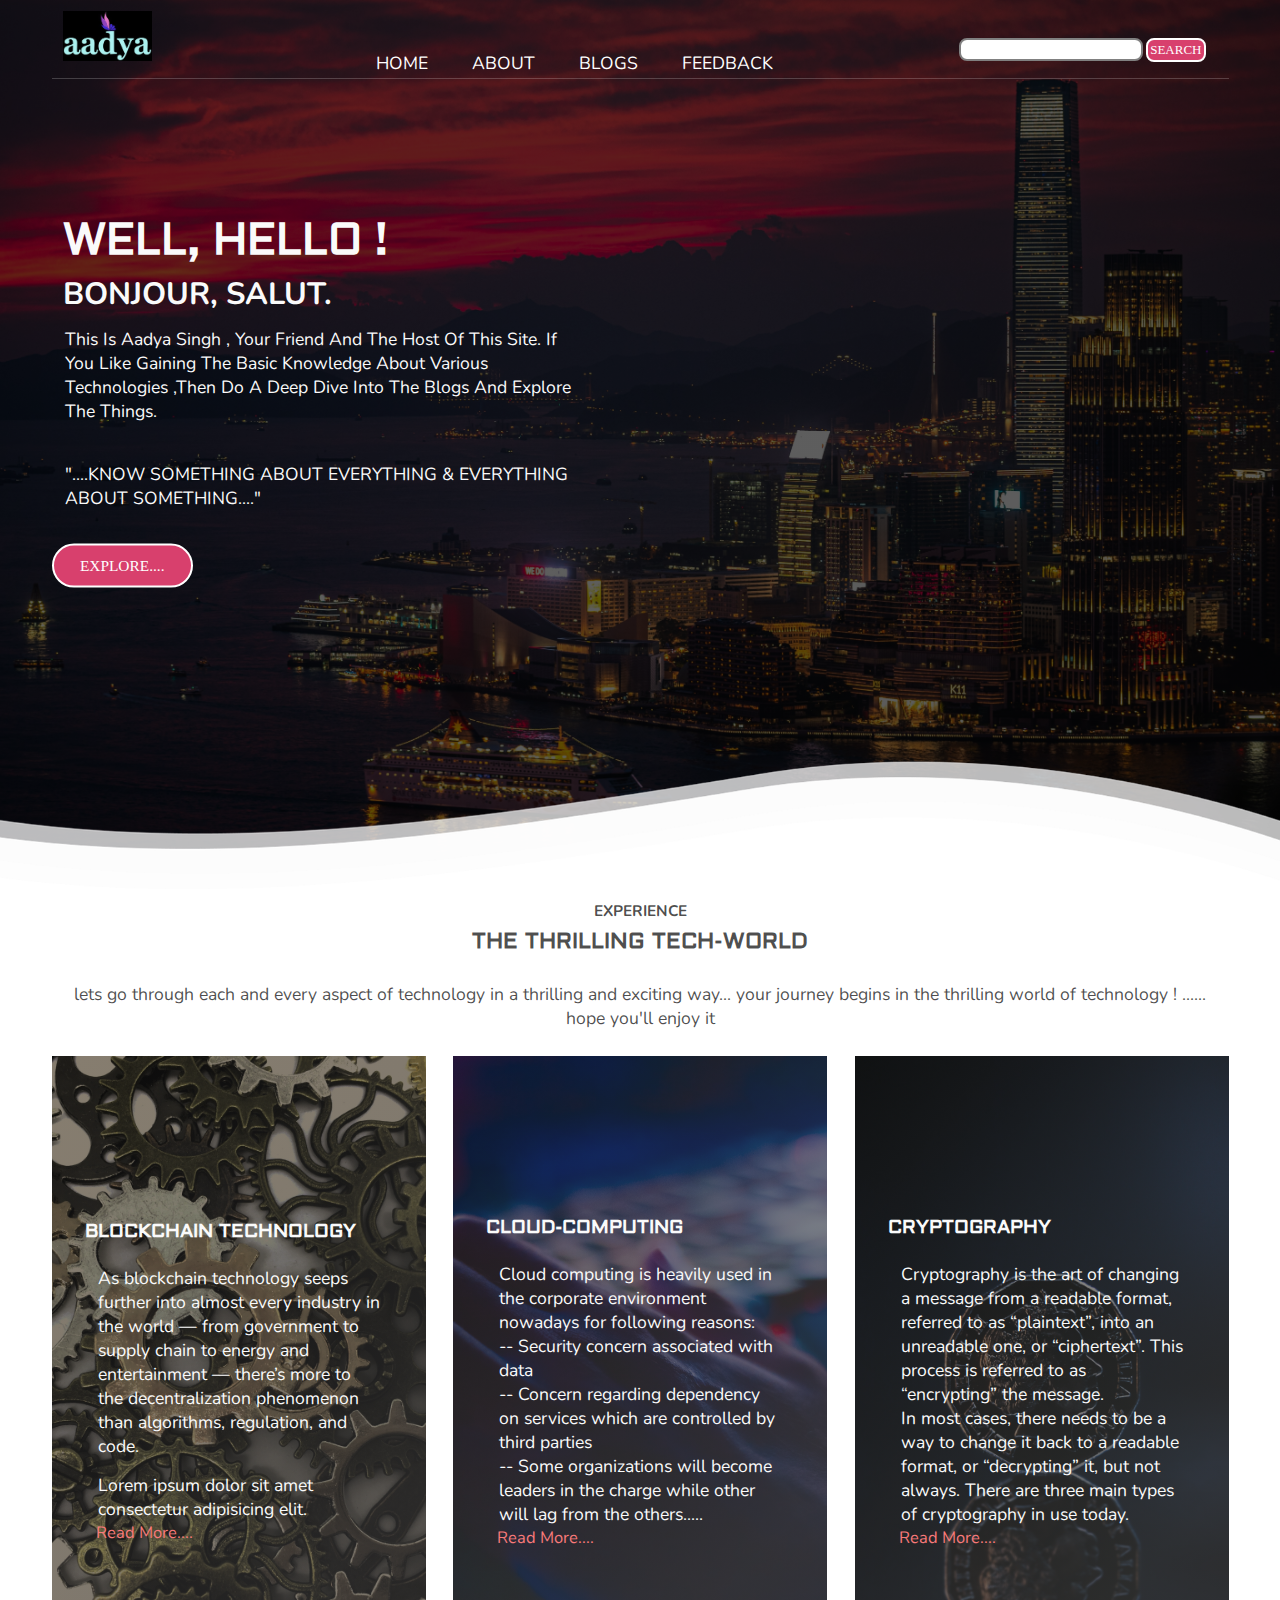
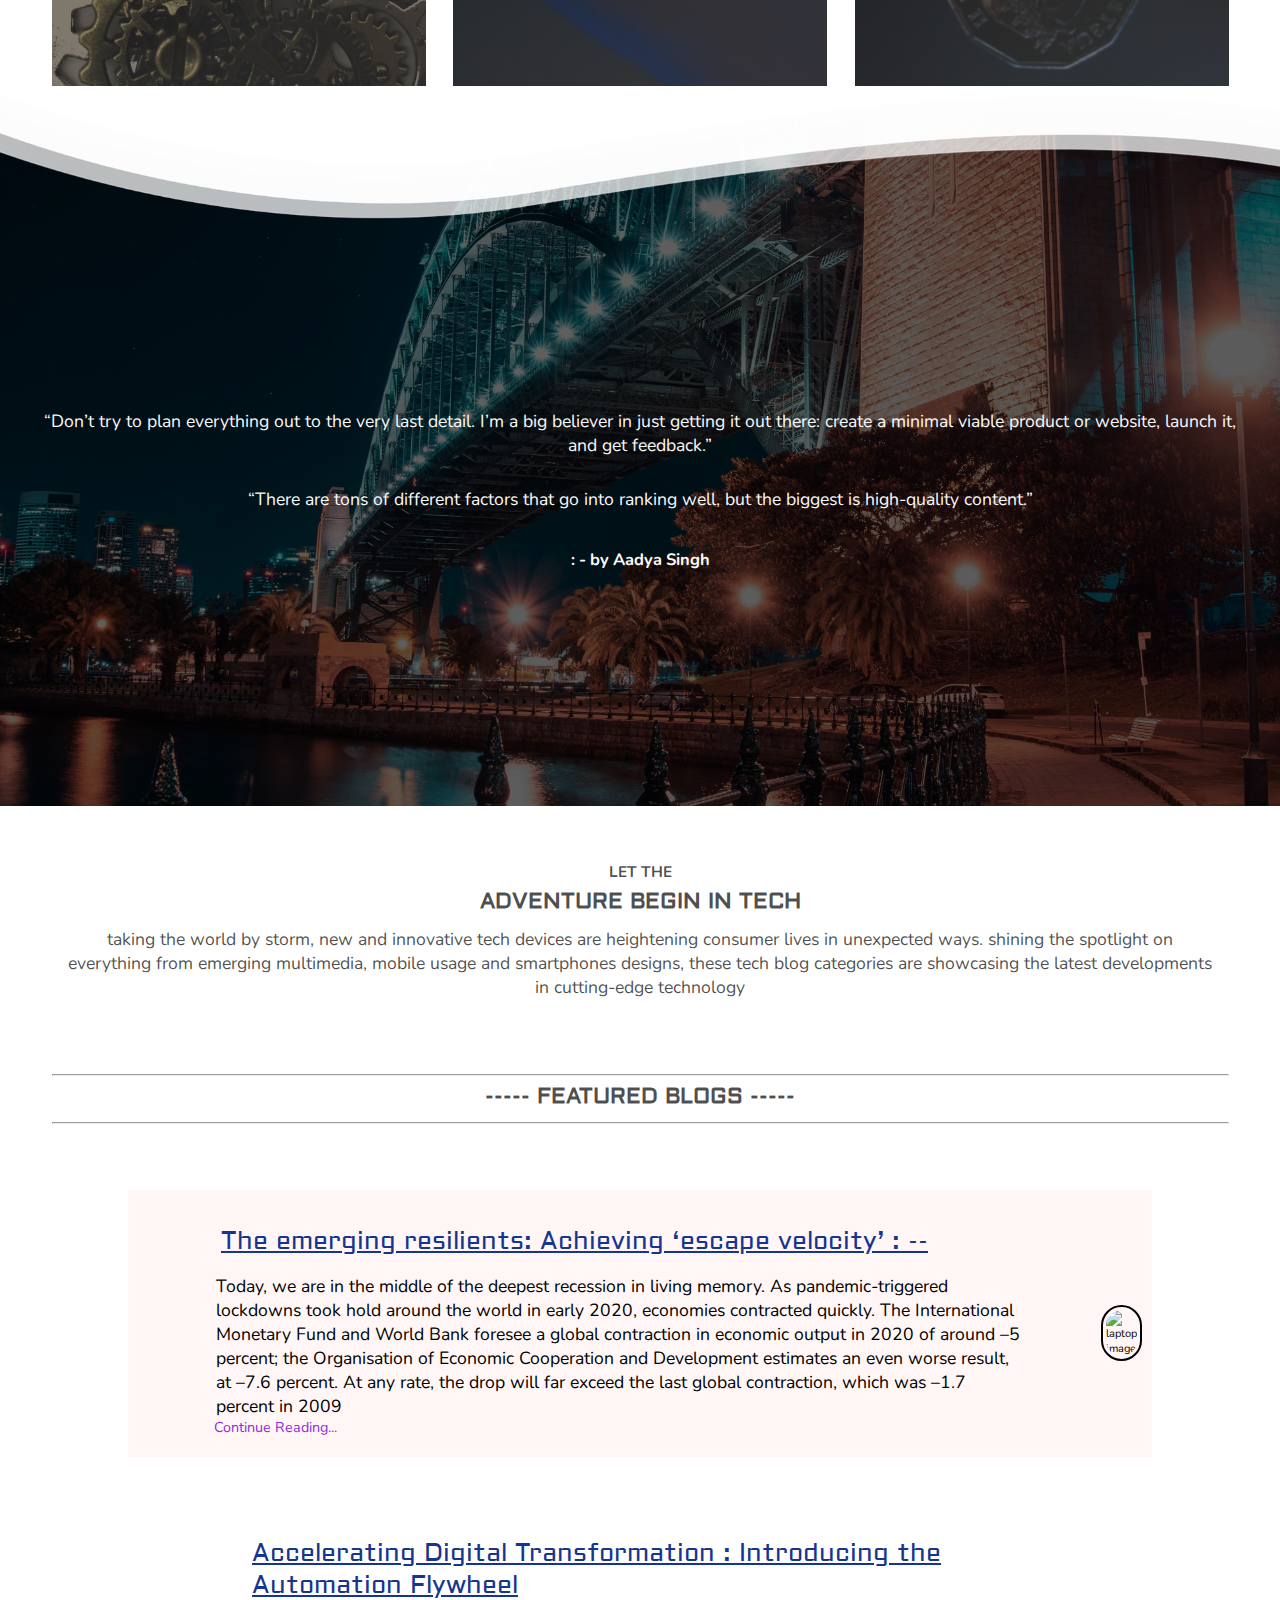
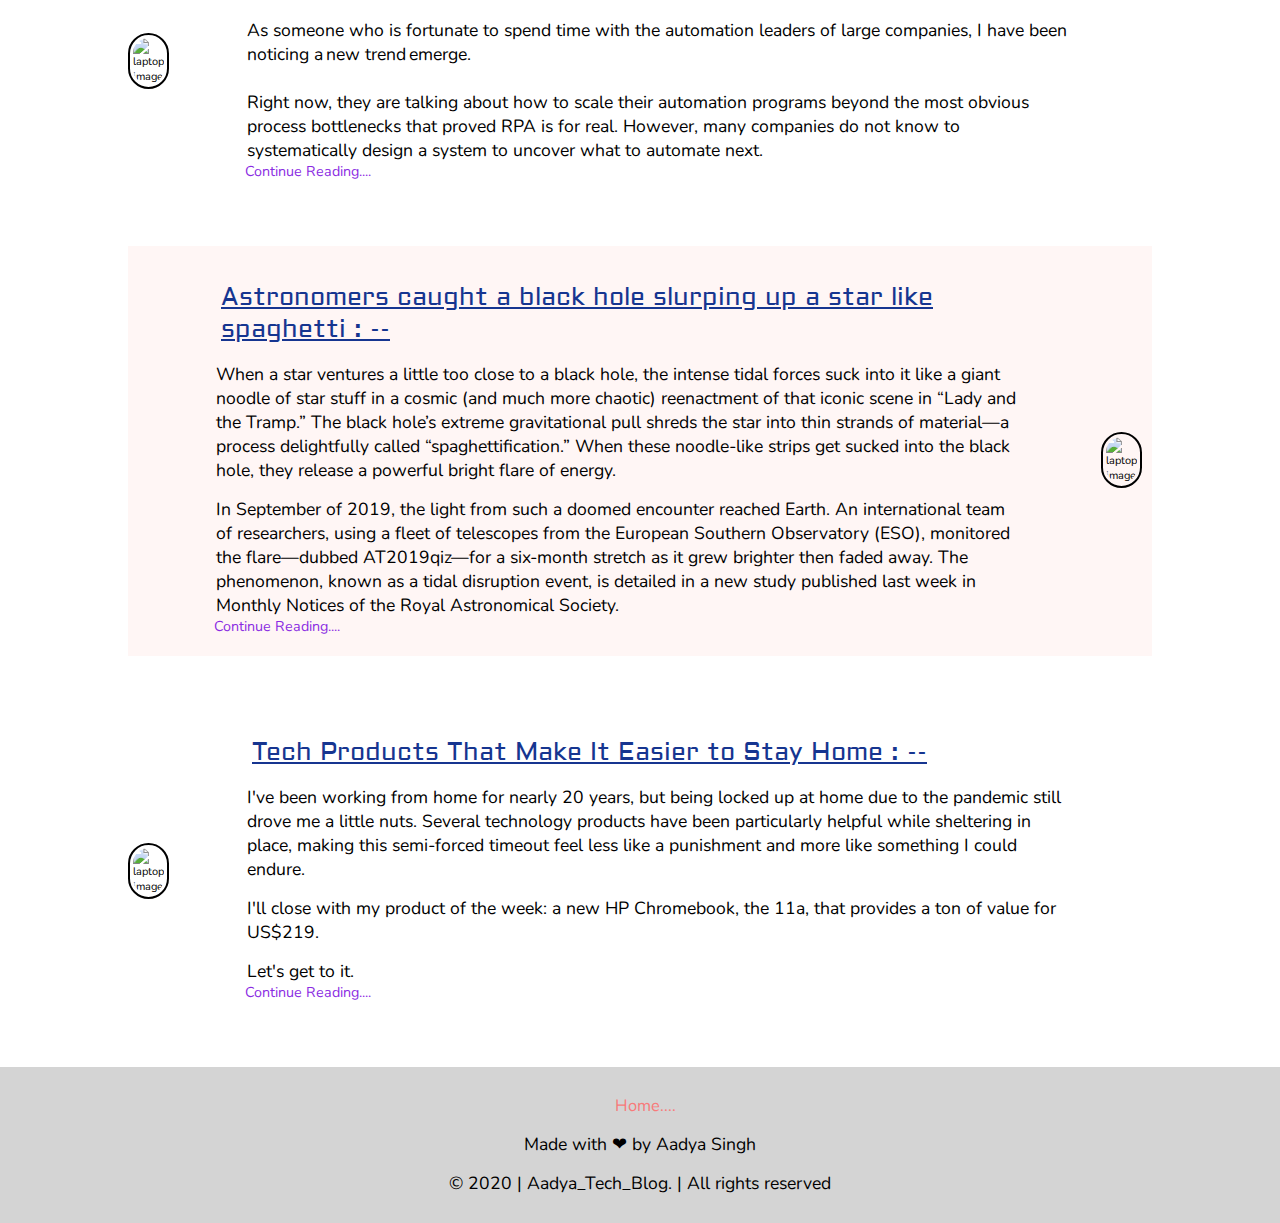
==== commit 1eadbf5f: "Add files via upload" ====
--- a/index.html
+++ b/index.html
@@ -277,6 +277,10 @@
     </main>
 
     <footer>
+        <div>
+            <a href="#">Home....</a>
+        </div>
+        <br>
         <p>Made with ❤ by Aadya Singh</p>
         <br>
         <p>&copy; 2020 | Aadya_Tech_Blog. | All rights reserved</p>
--- a/styles.css
+++ b/styles.css
@@ -42,10 +42,6 @@
     padding: 5rem 0;
 }
 
-/* body{
-    background-color: cornflowerblue;
-} */
-
 /* header */
 header{
     width: 100%;
@@ -104,16 +100,6 @@
     transition: all 0.3s ease-in-out;
 }
 
-/* .nav-list.active{
-    right: 0;
-} */
-
-/* .close{
-    position: absolute;
-    top: 1rem;
-    left: 1.5rem;
-} */
-
 .nav-item{
     margin: 1.5rem ;
 }
@@ -130,8 +116,6 @@
 
 
 .rightNav{
-    /* display:flex; */
-    /* background-color: violet; */
     width: 50%;
     text-align: right;
     padding: 0 23px;
@@ -225,7 +209,7 @@
     max-width: 50rem;
     color: #fafafa;
     text-transform: uppercase;
-    transform: translateY(70%);
+    transform: translateY(40%);
 }
 
 .main-message h2{
@@ -248,27 +232,18 @@
     background-color: #ad37d3;
 }
 
-
-
-
-
-
-
 .section{
-    /* height: 400px; */
     width: 100%;
     display: flex;
     align-items: center;
     justify-content: space-evenly;
     max-width: 80%;
     margin: auto;
-    /* font-family: 'Sansita Swashed', cursive; */
     padding: 10px;
     background-color: #fa1a0a0a;
 }
 
 .section-left{ 
-    /* height: 400px; */
     width: 100%;
     display: flex;
     align-items: center;
@@ -276,7 +251,6 @@
     max-width: 80%;
     margin: auto;
     flex-direction: row-reverse;
-    /* font-family: 'Aldrich',sans-serif; */
 }
 
 .thumbnail img{
@@ -289,13 +263,6 @@
    
 }
 
-/* img {
-    /* width: 100%; */
-   
-    /* height: 50px; */
-    /* filter: invert(1); */
-
-
 .paras{
     padding: 10px 65px;
 
@@ -314,7 +281,6 @@
 }
 
 .sectionSubTag{
-    /* font-family: 'Segoe UI', Tahoma, Geneva, Verdana, sans-serif; */
     font-family: 'Sansita Swashed', cursive;
 }
 
@@ -327,12 +293,6 @@
 .text-small{
     font-size: 16px;
 }
-
-
-
-
-
-
 
 /* experience the outdoors */
 .experience-outdoors{
@@ -386,7 +346,6 @@
     width: 100%;
     height: 100%;
     background-image:  linear-gradient(135deg, rgb(19 18 18 / 46%) 0%, #3e3d3da1 80%);
-     /* linear-gradient(135deg, rgba(49,24,131,0.9) 0%, rgba(72,56,149,0.8) 100%); */
     z-index: -1;
 }
 
@@ -503,18 +462,6 @@
     z-index: -1;
 }
 
-/* .contact::before{
-   
-    position: absolute;
-    
-    width: 100%;
-    height: 100%;
-    
-     /* linear-gradient(135deg, rgba(49,24,131,0.9) 0%, rgba(72,56,149,0.8) 100%); */
-    /* z-index: -1; */ 
-
-
-
 .text-center{
     font-size: 35px;
     text-align: center;
@@ -524,11 +471,6 @@
 }
 
 .form{
-    /* display: flex;
-    flex-direction: column;
-    justify-content: center
-    width: 100%;
-    align-items: center; */
     max-width: 62%;
     margin: 25px auto; 
 }
@@ -548,7 +490,6 @@
     padding: 2.5rem 0;
     background-color: #1111122e;
     text-align: center;
-    /* justify-content: center; */
     color: rgb(0 0 0);
 }
 
@@ -571,7 +512,7 @@
 .about-us{
     width: 100vw;
     height: 65vh;
-    background:/*linear-gradient(135deg, rgb(0 0 0 / 61%) 0%, #000000a6 100%),*/ url(images/about-bg..jpg) center no-repeat; 
+    background: url(images/about-bg..jpg) center no-repeat; 
     background-size: cover;
     position: relative;
 }
@@ -588,7 +529,7 @@
 }
 
 .about{
-    padding: 0 12rem;
+    padding: 0 5rem;
 }
 .about h1{
     margin: 0 2.2rem;
--- a/responsive.css
+++ b/responsive.css
@@ -53,7 +53,7 @@
     }
 
     .main-message{
-        transform: translateY(50%);
+        transform: translateY(40%);
     }
 
     .main-message h1 {
@@ -269,7 +269,7 @@
     }
 
     .main-message{
-        transform: translateY(50%);
+        transform: translateY(40%);
     }
 
     .title-heading h1{
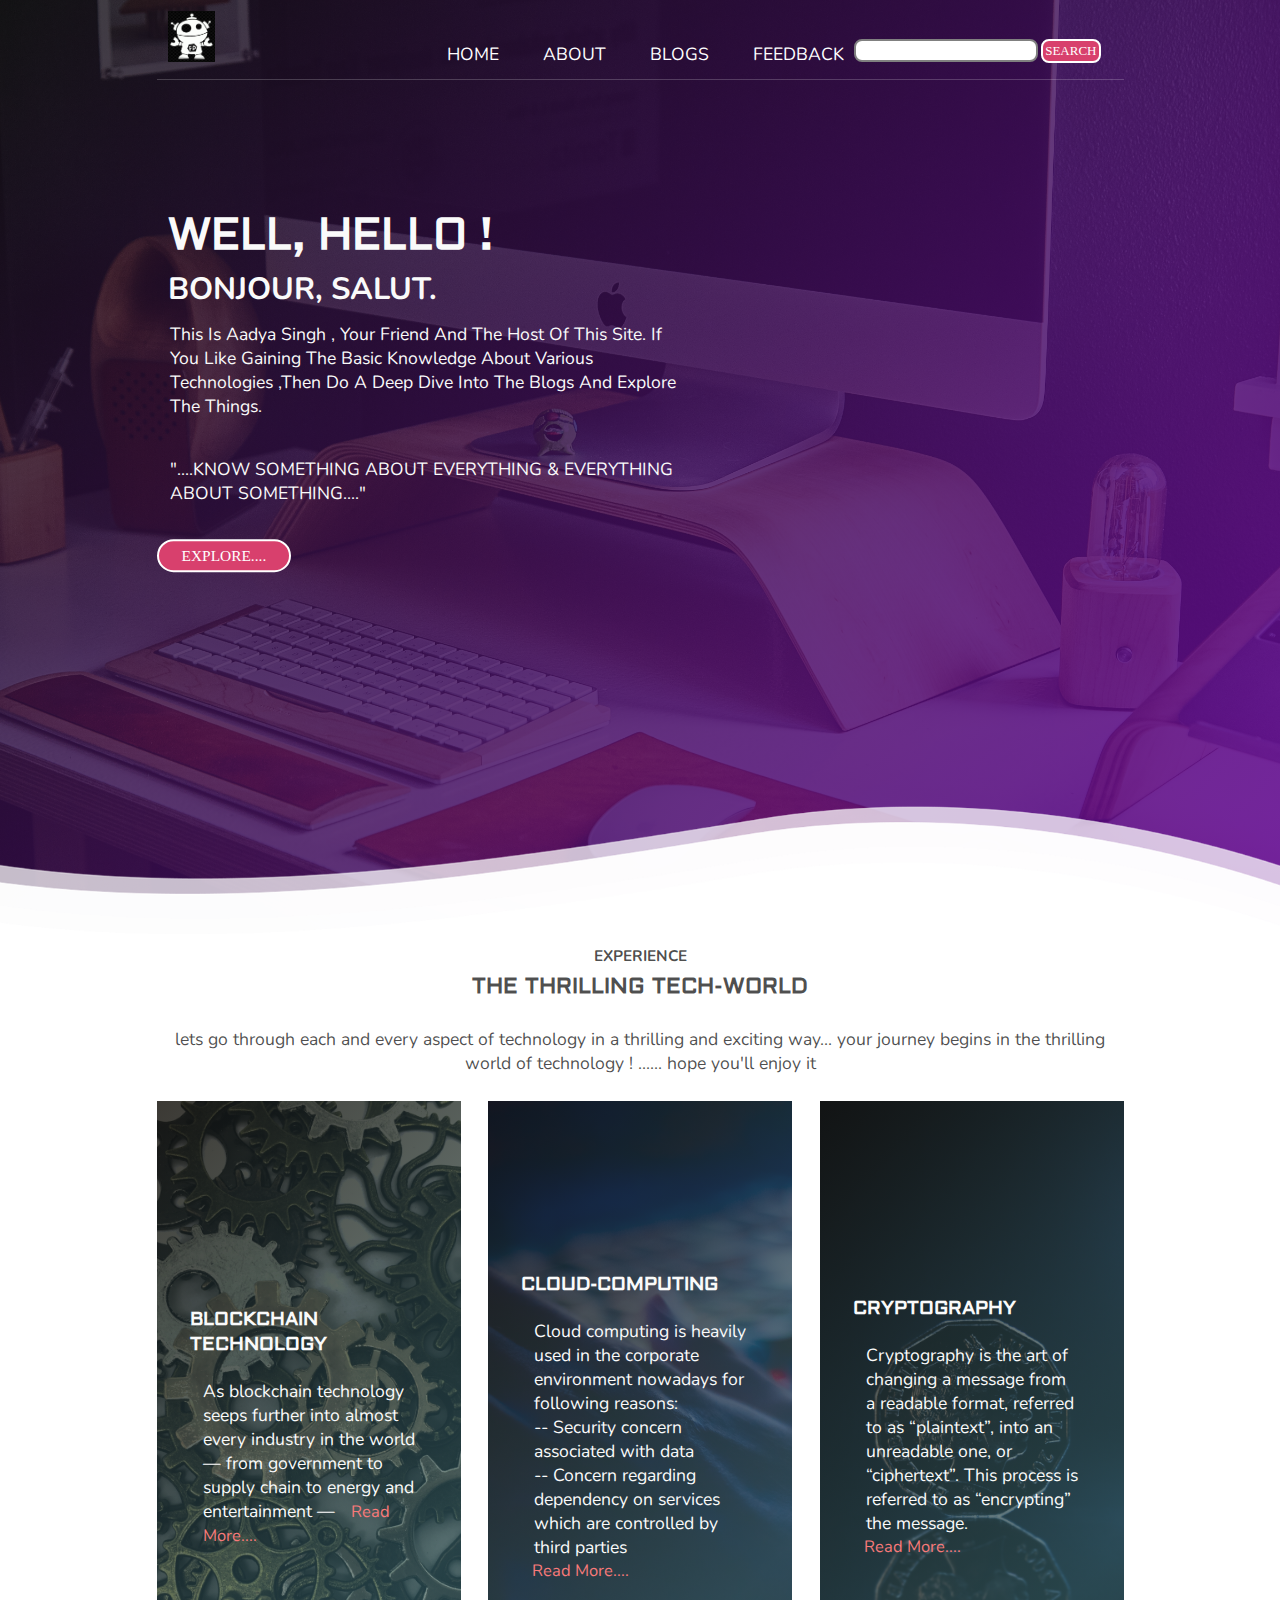
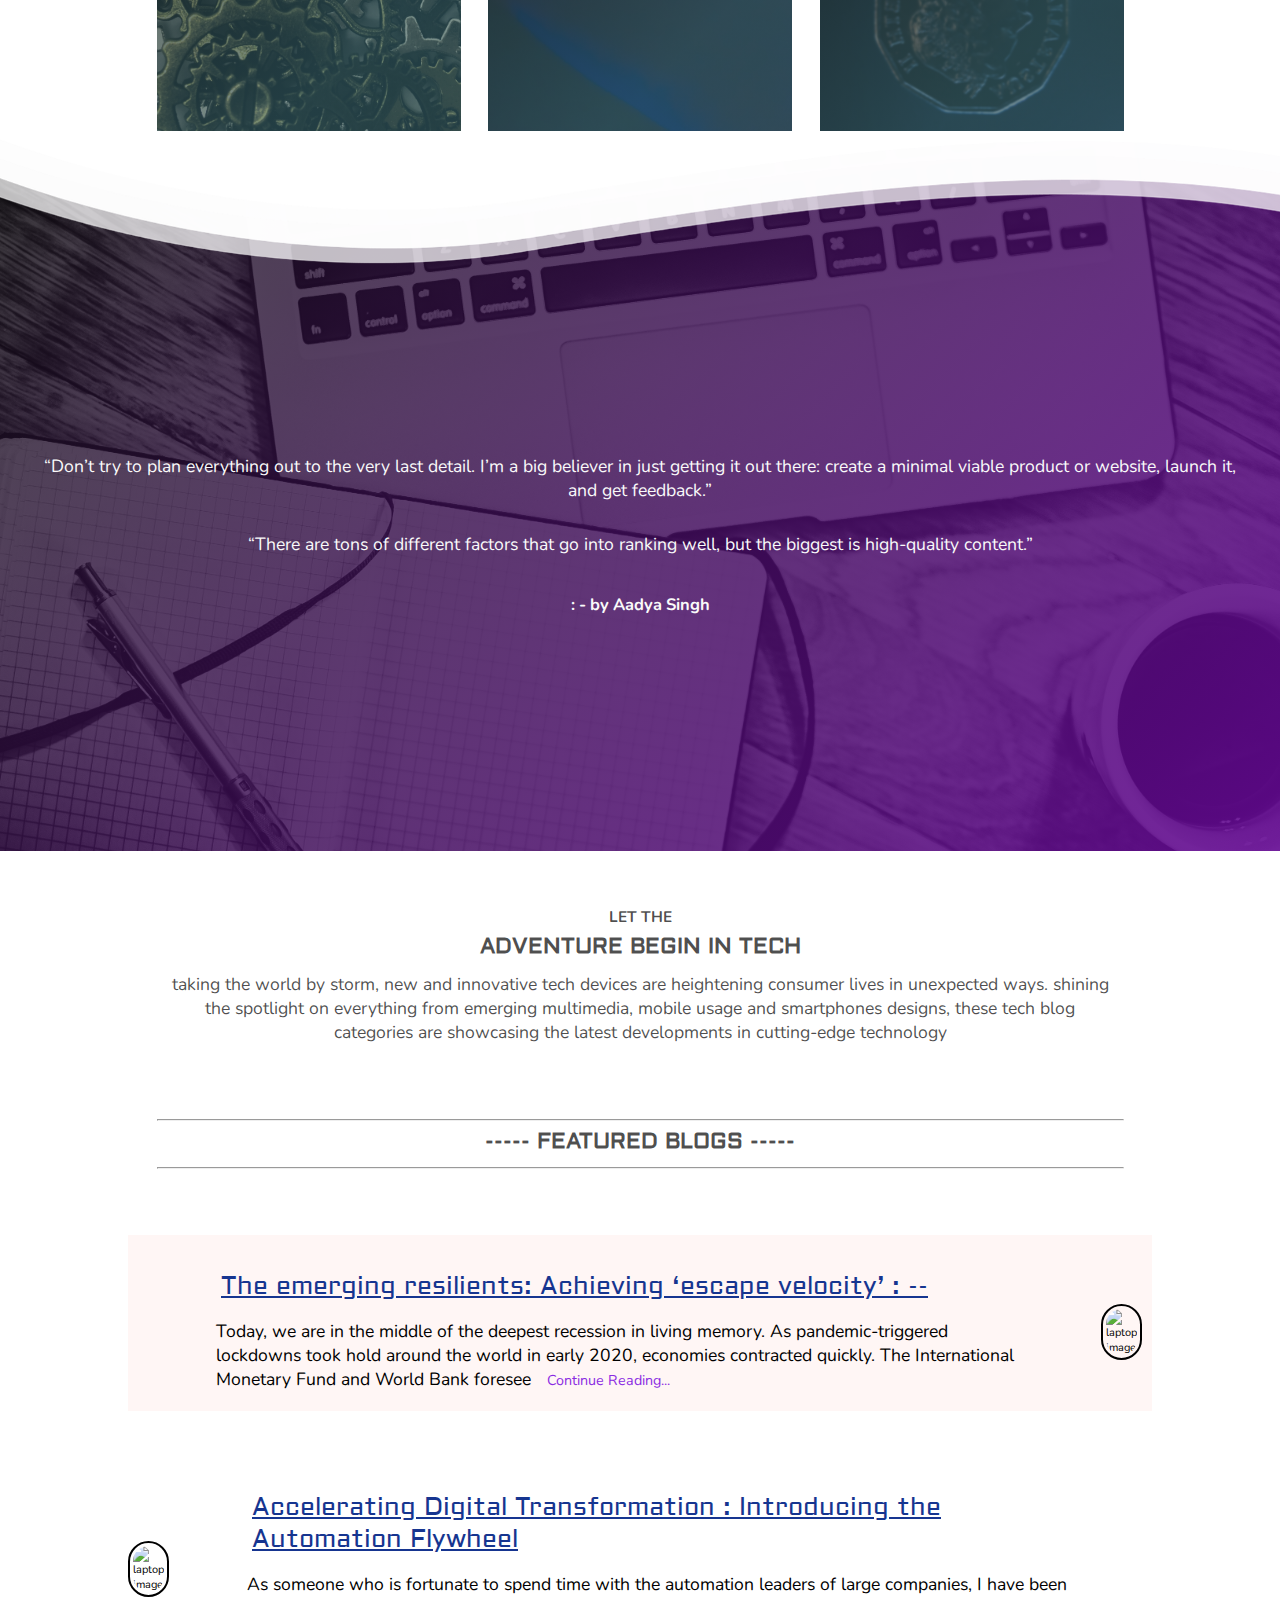
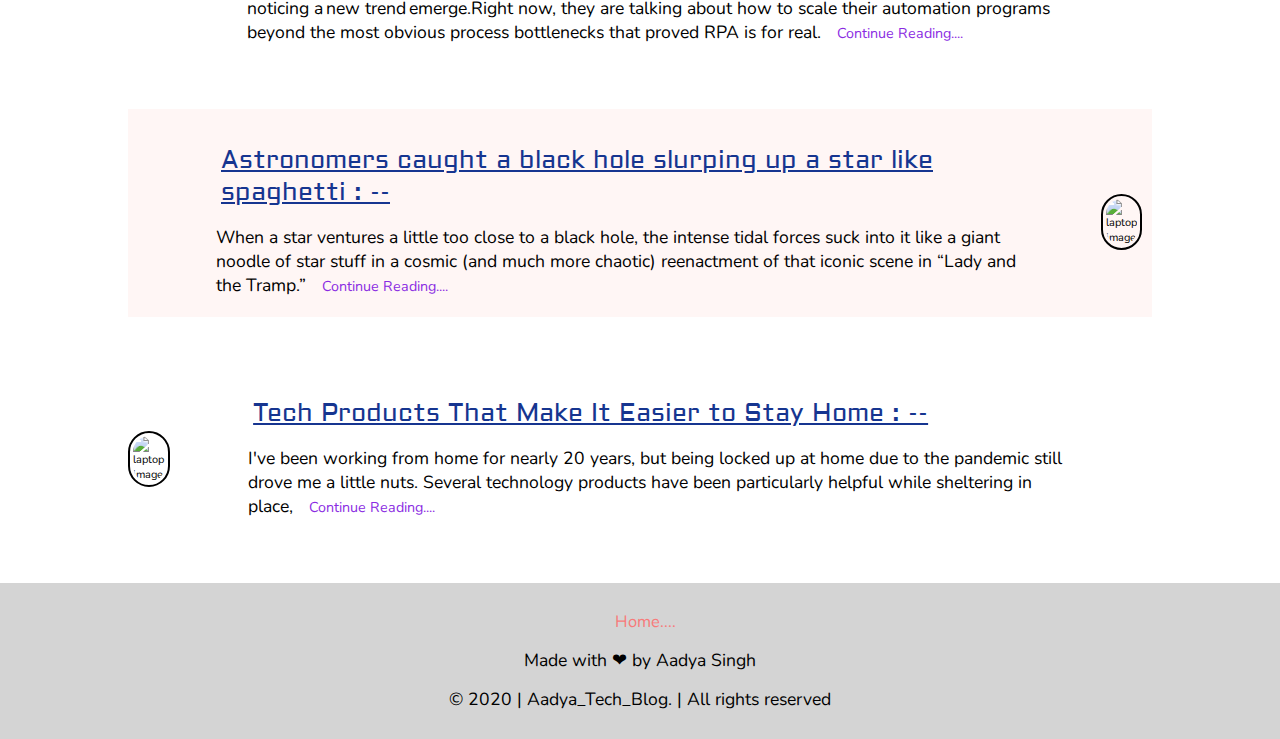
==== commit 9df16563: "Add files via upload" ====
--- a/index.html
+++ b/index.html
@@ -22,15 +22,15 @@
         <div class="container">
             <nav class="navbar background h-nav-resp">
                 <div class="nav-brand">
-                   
+
                     <a>
-                        <img src="./images/logo.jpg" alt="">
+                        <img src="./images/logoo.jpg" alt="">
                     </a>
                 </div>
 
-               
+
                 <ul class="nav-list  v-class-resp">
-                   
+
                     <li class="nav-item">
                         <a href="#" class="nav-link current">Home</a>
                     </li>
@@ -92,24 +92,23 @@
                     <h3>Experience</h3>
                     <h1>The Thrilling Tech-World</h1>
                     <br>
-                    <p>Lets go through each and every aspect of technology in a thrilling and exciting way... Your Journey
+                    <p>Lets go through each and every aspect of technology in a thrilling and exciting way... Your
+                        Journey
                         Begins in the Thrilling world of Technology ! ...... hope you'll enjoy it</p>
                     <br>
                 </div>
 
-                <div class="activities-grid">
+                <div class="activities-grid ">
+
                     <!-- grid item 1 -->
                     <div class="activities-grid-item star-gazing">
                         <i class="icon ion-md-star"></i>
                         <h1>Blockchain Technology</h1>
                         <p>As blockchain technology seeps further into almost every industry in the world — from
-                            government to supply chain to energy and entertainment — there’s more to the
-                            decentralization phenomenon than algorithms, regulation, and code. </p>
-                        <br>
-                        <p>Lorem ipsum dolor sit amet consectetur adipisicing elit.</p>
-                        <a
-                            href="https://medium.com/singulardtv/the-7-best-blogs-for-learning-about-blockchain-culture-fe381e6a41e6">Read
-                            More....</a>
+                            government to supply chain to energy and entertainment —
+                            <a
+                                href="https://medium.com/singulardtv/the-7-best-blogs-for-learning-about-blockchain-culture-fe381e6a41e6">Read
+                                More....</a>
                     </div>
 
                     <!-- grid item 2 -->
@@ -121,10 +120,6 @@
                             -- Security concern associated with data
                             <br>
                             -- Concern regarding dependency on services which are controlled by third parties
-                            <br>
-                            -- Some organizations will become leaders in the charge while other will lag from the
-                            others.....
-
                         </p>
                         <a href="https://intellipaat.com/blog/understanding-cloud-computing/">Read More....</a>
                     </div>
@@ -135,11 +130,8 @@
                         <h1>Cryptography</h1>
                         <p>Cryptography is the art of changing a message from a readable format, referred to as
                             “plaintext”, into an unreadable one, or “ciphertext”. This process is referred to as
-                            “encrypting” the message.
-                            <br>
-                            In most cases, there needs to be a way to change it back to a
-                            readable format, or “decrypting” it, but not always. There are three main types of
-                            cryptography in use today.</p>
+                            “encrypting” the message.</p>
+
                         <a href="https://www.comparitech.com/blog/information-security/cryptography-guide/">Read
                             More....</a>
                     </div>
@@ -198,13 +190,10 @@
                 <p class="sectionSubTag text-small"></p>
                 <p> Today, we are in the middle of the deepest recession in living memory. As pandemic-triggered
                     lockdowns took hold around the world in early 2020, economies contracted quickly. The International
-                    Monetary Fund and World Bank foresee a global contraction in economic output in 2020 of around –5
-                    percent; the Organisation of Economic Cooperation and Development estimates an even worse result, at
-                    –7.6 percent. At any rate, the drop will far exceed the last global contraction, which was –1.7
-                    percent in 2009</p>
+                    Monetary Fund and World Bank foresee 
                 <a
                     href="https://www.mckinsey.com/business-functions/risk/our-insights/the-emerging-resilients-achieving-escape-velocity">Continue
-                    Reading...</a>
+                    Reading...</a> </p>
             </div>
             <div class="thumbnail">
                 <img src="https://source.unsplash.com/900x900/?escapevelocity,science" alt="laptop image">
@@ -217,13 +206,10 @@
                 </p>
                 <p class="sectionSubTag text-small"></p>
                 <p>As someone who is fortunate to spend time with the automation leaders of large companies, I have been
-                    noticing a new trend emerge.
-                    <br>
-                    <br>
-                    Right now, they are talking about how to scale their automation programs beyond the most obvious
-                    process bottlenecks that proved RPA is for real. However, many companies do not know to
-                    systematically design a system to uncover what to automate next.</p>
-                <a href="https://www.uipath.com/blog/introducing-automation-flywheel">Continue Reading....</a>
+                    noticing a new trend emerge.Right now, they are talking about how to scale their automation programs
+                    beyond the most obvious process bottlenecks that proved RPA is for real.
+                
+                <a href="https://www.uipath.com/blog/introducing-automation-flywheel">Continue Reading....</a> </p>
             </div>
             <div class="thumbnail">
                 <img src="https://source.unsplash.com/900x900/?robot,robotics" alt="laptop image">
@@ -237,17 +223,9 @@
                 <p class="sectionSubTag text-small"></p>
                 <p>When a star ventures a little too close to a black hole, the intense tidal forces suck into it like a
                     giant noodle of star stuff in a cosmic (and much more chaotic) reenactment of that iconic scene in
-                    “Lady and the Tramp.” The black hole’s extreme gravitational pull shreds the star into thin strands
-                    of material—a process delightfully called “spaghettification.” When these noodle-like strips get
-                    sucked into the black hole, they release a powerful bright flare of energy.</p>
-                <br>
-                <p>In September of 2019, the light from such a doomed encounter reached Earth. An international team of
-                    researchers, using a fleet of telescopes from the European Southern Observatory (ESO), monitored the
-                    flare—dubbed AT2019qiz—for a six-month stretch as it grew brighter then faded away. The phenomenon,
-                    known as a tidal disruption event, is detailed in a new study published last week in Monthly Notices
-                    of the Royal Astronomical Society.</p>
+                    “Lady and the Tramp.” 
                 <a href="https://www.popsci.com/story/science/black-hole-spaghettification-captured/">Continue
-                    Reading....</a>
+                    Reading....</a> </p>
             </div>
             <div class="thumbnail">
                 <img src="https://source.unsplash.com/900x900/?blackhole,technology" alt="laptop image">
@@ -260,14 +238,8 @@
                 <p class="sectionSubTag text-small"></p>
                 <p>I've been working from home for nearly 20 years, but being locked up at home due to the pandemic
                     still drove me a little nuts. Several technology products have been particularly helpful while
-                    sheltering in place, making this semi-forced timeout feel less like a punishment and more like
-                    something I could endure.</p>
-                <br>
-                <p>I'll close with my product of the week: a new HP Chromebook, the 11a, that provides a ton of value
-                    for US$219.</p>
-                <br>
-                <p>Let's get to it.</p>
-                <a href="https://www.technewsworld.com/story/86707.html">Continue Reading....</a>
+                    sheltering in place,
+                    <a href="https://www.technewsworld.com/story/86707.html">Continue Reading....</a> </p>
             </div>
             <div class="thumbnail">
                 <img src="https://source.unsplash.com/900x900/?technology,gadgets" alt="laptop image">
--- a/styles.css
+++ b/styles.css
@@ -31,10 +31,10 @@
     padding: 0px 13px;
 }
 
-.nav-brand img{
-    width: 534%;
+.nav-brand img {
+    width: 218%;
     max-width: fit-content;
-    height: 50px;
+    height: 51px;
     filter: invert(1);
 }
 
@@ -55,7 +55,7 @@
 .container{
     width: 100%;
     /* height: 680px; */
-    max-width: 110rem;
+    max-width: 1000px;
     margin: 0 auto;
     padding: 0 1.5rem;
 }
@@ -80,13 +80,10 @@
     cursor: pointer;
 }
 
-.close i{
-    color: #eb648c;
-}
 
 .nav-list{
-    width: 120rem;
-    height: 14vh;
+    width: 100%;
+    height: 12vh;
     background-color: transparent;
     color: white;
     position: absolute;
@@ -159,21 +156,20 @@
     
 }
 
-.btn{
-    background-color: #d8406d; 
+.btn {
+    background-color: #d8406d;
     border: 2px solid white;
     font-size: 1.4rem;
     border-radius: 2rem;
     color: white;
     display: inline-block;
     margin-top: 2rem;
-    padding: 1rem 2.4rem;
+    padding: 0.5rem 2.1rem;
     text-transform: uppercase;
     transition: all 0.3s ease-in-out;
     cursor: pointer;
     font-family: 'Sansita Swashed', cursive;
 }
-
 
 .btn-sm{
     padding: 6px 10px;
@@ -185,10 +181,10 @@
 
 
 /* hero */
-.hero{
-    width: 100%;
-    height: 100vh;
-    background: linear-gradient(135deg, rgb(0 0 0 / 61%) 0%, #000000a6 100%), url("images/bg.jpg") center no-repeat;
+.hero {
+    width: 100%;
+    height: 105vh;
+    background: linear-gradient(135deg, #090909b8 0%, #640694e0 100%), url(images/bg...jpg) center no-repeat;
     background-size: cover;
     position: relative;
 }
@@ -338,17 +334,16 @@
     z-index: 1;
 }
 
-.activities-grid-item::before{
+.activities-grid-item::before {
     content: "";
     position: absolute;
     top: 0;
     left: 0;
     width: 100%;
     height: 100%;
-    background-image:  linear-gradient(135deg, rgb(19 18 18 / 46%) 0%, #3e3d3da1 80%);
+    background-image: linear-gradient(135deg, rgb(19 20 20 / 81%) 0%, #39656f9c 80%);
     z-index: -1;
 }
-
 .star-gazing{
     background: url("images/blockchain.jpg") center no-repeat; 
     background-size: cover;
@@ -364,11 +359,10 @@
     background-size: cover;
 }
 
-.activities-grid-item i{
+.activities-grid-item i {
     font-size: 4rem;
-    color: #eb648c;
-}
-
+    color: rgb(242 78 127);
+}
 .activities-grid-item h1{
     font-family: 'Aldrich',sans-serif;
     font-size: 1.7rem;
@@ -377,14 +371,13 @@
 }
 
 /* testimonials */
-.testimonials{
+.testimonials {
     width: 100%;
     height: 80vh;
-    background: linear-gradient(135deg, rgb(0 0 0 / 61%) 0%, #000000a6 100%), url(images/testimonials-bg.jpg) center no-repeat;
-    background-size: cover;
-    position: relative;
-}
-
+    background: linear-gradient(135deg, #090909b8 0%, #640694e0 100%), url(images/testimonials-bg...jpg) center no-repeat;
+    background-size: cover;
+    position: relative;
+}
 .testimonials::before{
     content: "";
     position: absolute;
@@ -412,14 +405,14 @@
     position: relative;
 }
 
-.testimonial-text-box i{
+.testimonial-text-box i {
     position: absolute;
     top: -8rem;
     left: 50%;
     transform: translateX(-50%);
-    color: #d8406d;
+    color: rgb(240 36 97 / 97%);
     font-size: 8rem;
-    opacity: .5;
+    opacity: 0.5;
     z-index: -1;
 }
 
@@ -487,10 +480,16 @@
 }
 
 footer{
+    position: relative;
     padding: 2.5rem 0;
     background-color: #1111122e;
     text-align: center;
     color: rgb(0 0 0);
+}
+
+.footer--feedback{
+    position: relative;
+    top: 700px;
 }
 
 .burger{
@@ -538,6 +537,4 @@
 .about p{
     font-size: 1.7rem;
     padding: 0px 21px;
-}
-
-
+}--- a/responsive.css
+++ b/responsive.css
@@ -341,7 +341,7 @@
     }
 
     .nav-list{
-        width: 168rem;
+        width: 100%;
         height: 14vh;
         background-color: transparent;
         position: relative;
